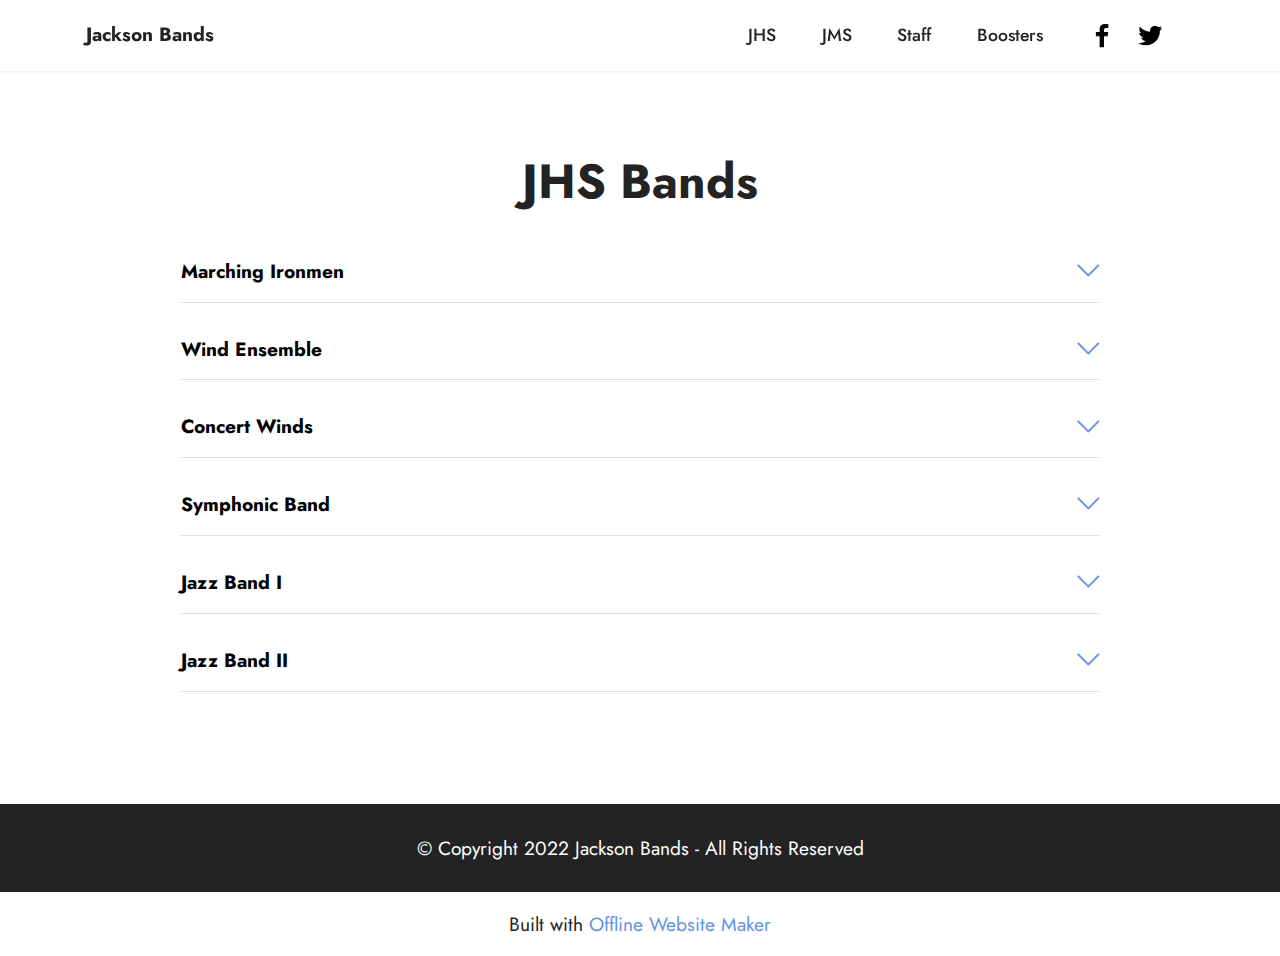
==== page1.html @ 52d9d755 "create github pages" ====
<!DOCTYPE html>
<html  >
<head>
  <!-- Site made with Mobirise Website Builder v5.6.7, https://mobirise.com -->
  <meta charset="UTF-8">
  <meta http-equiv="X-UA-Compatible" content="IE=edge">
  <meta name="generator" content="Mobirise v5.6.7, mobirise.com">
  <meta name="twitter:card" content="summary_large_image"/>
  <meta name="twitter:image:src" content="">
  <meta property="og:image" content="">
  <meta name="twitter:title" content="JHS">
  <meta name="viewport" content="width=device-width, initial-scale=1, minimum-scale=1">
  <link rel="shortcut icon" href="assets/images/logo.png" type="image/x-icon">
  <meta name="description" content="">
  
  
  <title>JHS</title>
  <link rel="stylesheet" href="assets/web/assets/mobirise-icons2/mobirise2.css">
  <link rel="stylesheet" href="assets/web/assets/mobirise-icons/mobirise-icons.css">
  <link rel="stylesheet" href="assets/bootstrap/css/bootstrap.min.css">
  <link rel="stylesheet" href="assets/bootstrap/css/bootstrap-grid.min.css">
  <link rel="stylesheet" href="assets/bootstrap/css/bootstrap-reboot.min.css">
  <link rel="stylesheet" href="assets/dropdown/css/style.css">
  <link rel="stylesheet" href="assets/socicon/css/styles.css">
  <link rel="stylesheet" href="assets/theme/css/style.css">
  <link rel="preload" href="https://fonts.googleapis.com/css?family=Jost:100,200,300,400,500,600,700,800,900,100i,200i,300i,400i,500i,600i,700i,800i,900i&display=swap" as="style" onload="this.onload=null;this.rel='stylesheet'">
  <noscript><link rel="stylesheet" href="https://fonts.googleapis.com/css?family=Jost:100,200,300,400,500,600,700,800,900,100i,200i,300i,400i,500i,600i,700i,800i,900i&display=swap"></noscript>
  <link rel="preload" as="style" href="assets/mobirise/css/mbr-additional.css"><link rel="stylesheet" href="assets/mobirise/css/mbr-additional.css" type="text/css">
  
  
  
  
</head>
<body>
  
  <section data-bs-version="5.1" class="menu menu3 cid-tnAEfloYNs" once="menu" id="menu3-3">
    
    <nav class="navbar navbar-dropdown navbar-fixed-top navbar-expand-lg">
        <div class="container">
            <div class="navbar-brand">
                
                <span class="navbar-caption-wrap"><a class="navbar-caption text-black text-primary display-7" href="index.html">Jackson Bands</a></span>
            </div>
            <button class="navbar-toggler" type="button" data-toggle="collapse" data-bs-toggle="collapse" data-target="#navbarSupportedContent" data-bs-target="#navbarSupportedContent" aria-controls="navbarNavAltMarkup" aria-expanded="false" aria-label="Toggle navigation">
                <div class="hamburger">
                    <span></span>
                    <span></span>
                    <span></span>
                    <span></span>
                </div>
            </button>
            <div class="collapse navbar-collapse" id="navbarSupportedContent">
                <ul class="navbar-nav nav-dropdown nav-right" data-app-modern-menu="true"><li class="nav-item"><a class="nav-link link text-black text-primary display-4" href="page1.html">JHS</a>
                    </li><li class="nav-item"><a class="nav-link link text-black text-primary display-4" href="page2.html">JMS</a></li><li class="nav-item"><a class="nav-link link text-black text-primary display-4" href="page3.html">Staff</a></li><li class="nav-item"><a class="nav-link link text-black text-primary display-4" href="page3.html">Boosters</a></li></ul>
                <div class="icons-menu">
                    <a class="iconfont-wrapper" href="https://www.facebook.com/jacksonmarching.ironmen" target="_blank">
                        <span class="p-2 mbr-iconfont socicon-facebook socicon"></span>
                    </a>
                    <a class="iconfont-wrapper" href="https://twitter.com/JacksonBands" target="_blank">
                        <span class="p-2 mbr-iconfont socicon-twitter socicon"></span>
                    </a>
                    
                    
                </div>
                
            </div>
        </div>
    </nav>
</section>

<section data-bs-version="5.1" class="content16 cid-tnAHihlZZH" id="content16-5">

    

    
    
    <div class="container">
        <div class="row justify-content-center">
            <div class="col-12 col-md-10">
                <div class="mbr-section-head align-center mb-4">
                    <h3 class="mbr-section-title mb-0 mbr-fonts-style display-2"><strong>JHS Bands</strong></h3>
                    
                </div>
                <div id="bootstrap-accordion_7" class="panel-group accordionStyles accordion" role="tablist" aria-multiselectable="true">
                    <div class="card mb-3">
                        <div class="card-header" role="tab" id="headingOne">
                            <a role="button" class="panel-title collapsed" data-toggle="collapse" data-bs-toggle="collapse" data-core="" href="#collapse1_7" aria-expanded="false" aria-controls="collapse1">
                                <h6 class="panel-title-edit mbr-fonts-style mb-0 display-7"><strong>Marching Ironmen</strong></h6>
                                <span class="sign mbr-iconfont mbri-arrow-down"></span>
                            </a>
                        </div>
                        <div id="collapse1_7" class="panel-collapse noScroll collapse" role="tabpanel" aria-labelledby="headingOne" data-parent="#accordion" data-bs-parent="#bootstrap-accordion_7">
                            <div class="panel-body">
                                <p class="mbr-fonts-style panel-text display-4">The Marching Ironmen is the most visible and recognizable group in the Jackson band program, and serves as an ambassador for Jackson High School and the Jackson City Schools. Membership is required of all students enrolled in high school band. The Marching Ironmen perform at all Jackson High School football games, pep rallies, marching festivals, local parades, and all other scheduled events. The Marching Ironmen are the largest band in all of Southeast Ohio.</p>
                            </div>
                        </div>
                    </div>
                    <div class="card mb-3">
                        <div class="card-header" role="tab" id="headingOne">
                            <a role="button" class="panel-title collapsed" data-toggle="collapse" data-bs-toggle="collapse" data-core="" href="#collapse2_7" aria-expanded="false" aria-controls="collapse2">
                                <h6 class="panel-title-edit mbr-fonts-style mb-0 display-7"><strong>Wind Ensemble</strong></h6>
                                <span class="sign mbr-iconfont mbri-arrow-down"></span>
                            </a>
                        </div>
                        <div id="collapse2_7" class="panel-collapse noScroll collapse" role="tabpanel" aria-labelledby="headingOne" data-parent="#accordion" data-bs-parent="#bootstrap-accordion_7">
                            <div class="panel-body">
                                <p class="mbr-fonts-style panel-text display-4">
                                    Members of the Wind Ensemble represent the most advanced performers in the Jackson Band Program. The Wind Ensemble performs at a more advanced level, and represents Jackson High School in a variety of performances throughout the school year. The Wind Ensemble also attends the OMEA District 17 &amp; State Large Group Adjudicated Events. The Wind Ensemble has earned "Superior" ratings at OMEA District Large Group Contests every year since Mr. Rex assumed leadership of the ensemble in the fall of 2012. Most recently, the Wind Ensemble received unanimous "Superior" ratings in Class A for the first time in school history at the 2016 OMEA D17 Large Group Adjudicated Event and again in 2017. The Wind Ensemble also performed performed at the 2017 OMEA Professional Development Conference in Cleveland.</p>
                            </div>
                        </div>
                    </div>
                    <div class="card mb-3">
                        <div class="card-header" role="tab" id="headingOne">
                            <a role="button" class="panel-title collapsed" data-toggle="collapse" data-bs-toggle="collapse" data-core="" href="#collapse3_7" aria-expanded="false" aria-controls="collapse3">
                                <h6 class="panel-title-edit mbr-fonts-style mb-0 display-7"><strong>Concert Winds</strong></h6>
                                <span class="sign mbr-iconfont mbri-arrow-down"></span>
                            </a>
                        </div>
                        <div id="collapse3_7" class="panel-collapse noScroll collapse" role="tabpanel" aria-labelledby="headingOne" data-parent="#accordion" data-bs-parent="#bootstrap-accordion_7">
                            <div class="panel-body">
                                <p class="mbr-fonts-style panel-text display-4">
                                    The Concert Winds present a balanced program of technical development and musical performance, and represents Jackson High School in a variety of performances throughout the school year. The ensemble is open to all students in grade 9-12. It is expected that all members will work towards improvement and advancement into Wind Ensemble. The Concert Winds also attends the OMEA District 17 Large Group Adjudicated Event.</p>
                            </div>
                        </div>
                    </div>
                    <div class="card mb-3">
                        <div class="card-header" role="tab" id="headingOne">
                            <a role="button" class="panel-title collapsed" data-toggle="collapse" data-bs-toggle="collapse" data-core="" href="#collapse4_7" aria-expanded="false" aria-controls="collapse4">
                                <h6 class="panel-title-edit mbr-fonts-style mb-0 display-7"><strong>Symphonic Band</strong><strong><br></strong></h6>
                                <span class="sign mbr-iconfont mbri-arrow-down"></span>
                            </a>
                        </div>
                        <div id="collapse4_7" class="panel-collapse noScroll collapse" role="tabpanel" aria-labelledby="headingOne" data-parent="#accordion" data-bs-parent="#bootstrap-accordion_7">
                            <div class="panel-body">
                                <p class="mbr-fonts-style panel-text display-4">
                                    The Symphonic Band is made up of predominately underclassmen. This ensemble focuses on refining basic playing fundamentals and technique while developing musical expression. The Symphonic Band is designed as a very low commitment ensemble for students that are unable to commit to additional after school rehearsal times. Occasionally, the Symphonic Band may attend the OMEA D17 Large Group Adjudicated Event.</p>
                            </div>
                        </div>
                    </div>
                    <div class="card mb-3">
                        <div class="card-header" role="tab" id="headingOne">
                            <a role="button" class="panel-title collapsed" data-toggle="collapse" data-bs-toggle="collapse" data-core="" href="#collapse5_7" aria-expanded="false" aria-controls="collapse5">
                                <h6 class="panel-title-edit mbr-fonts-style mb-0 display-7"><strong>Jazz Band I</strong></h6>
                                <span class="sign mbr-iconfont mbri-arrow-down"></span>
                            </a>
                        </div>
                        <div id="collapse5_7" class="panel-collapse noScroll collapse" role="tabpanel" aria-labelledby="headingOne" data-parent="#accordion" data-bs-parent="#bootstrap-accordion_7">
                            <div class="panel-body">
                                <p class="mbr-fonts-style panel-text display-4">
                                    Jazz Band I rehearses during the school day, and utilizes standard big band instrumentation. This ensemble is made up of mostly of students with jazz band experience or more advanced beginners. Jazz Band I represents Jackson High School in a variety of performances throughout the school year including the Jackson Apple Festival and area jazz festivals. Students that play non-traditional band instruments, such as guitar, bass and piano, and vocalists are not required to have prior experience in the Jackson Band Program. </p>
                            </div>
                        </div>
                    </div>
                    <div class="card mb-3">
                        <div class="card-header" role="tab" id="headingOne">
                            <a role="button" class="panel-title collapsed" data-toggle="collapse" data-bs-toggle="collapse" data-core="" href="#collapse6_7" aria-expanded="false" aria-controls="collapse6">
                                <h6 class="panel-title-edit mbr-fonts-style mb-0 display-7"><strong>Jazz Band II</strong><strong><br></strong></h6>
                                <span class="sign mbr-iconfont mbri-arrow-down"></span>
                            </a>
                        </div>
                        <div id="collapse6_7" class="panel-collapse noScroll collapse" role="tabpanel" aria-labelledby="headingOne" data-parent="#accordion" data-bs-parent="#bootstrap-accordion_7">
                            <div class="panel-body">
                                <p class="mbr-fonts-style panel-text display-4">
                                    Jazz Band II rehearses during the school day, and incorporates non-traditional jazz bands instruments such as flute, clarinet, and baritone, as well as students on secondary instruments. This ensemble is made up mostly of students with no prior jazz band experience. Jazz Band II performs at the Holiday Bands Concert and Spring Fling. Students that play non-traditional band instruments, such as guitar, bass and piano, and vocalists are not required to have prior experience in the Jackson Band Program. </p>
                            </div>
                        </div>
                    </div>
                </div>
            </div>
        </div>
    </div>
</section>

<section data-bs-version="5.1" class="footer7 cid-tnASSK3HUw" once="footers" id="footer7-m">

    

    

    <div class="container">
        <div class="media-container-row align-center mbr-white">
            <div class="col-12">
                <p class="mbr-text mb-0 mbr-fonts-style display-7">
                    © Copyright 2022 Jackson Bands - All Rights Reserved
                </p>
            </div>
        </div>
    </div>
</section><section class="display-7" style="padding: 0;align-items: center;justify-content: center;flex-wrap: wrap;    align-content: center;display: flex;position: relative;height: 4rem;"><a href="https://mobiri.se/1938081" style="flex: 1 1;height: 4rem;position: absolute;width: 100%;z-index: 1;"><img alt="" style="height: 4rem;" src="[data-uri]"></a><p style="margin: 0;text-align: center;" class="display-7">Built with &#8204;</p><a style="z-index:1" href="https://mobirise.com/offline-website-builder.html">Offline Website Maker</a></section><script src="assets/bootstrap/js/bootstrap.bundle.min.js"></script>  <script src="assets/smoothscroll/smooth-scroll.js"></script>  <script src="assets/ytplayer/index.js"></script>  <script src="assets/dropdown/js/navbar-dropdown.js"></script>  <script src="assets/mbr-switch-arrow/mbr-switch-arrow.js"></script>  <script src="assets/theme/js/script.js"></script>  
  
  
</body>
</html>
---- assets/web/assets/mobirise-icons2/mobirise2.css ----
@font-face {
  font-family: 'Moririse2';
  font-display: swap;
  src:  url('mobirise2.eot?f2bix4');
  src:  url('mobirise2.eot?f2bix4#iefix') format('embedded-opentype'),
    url('mobirise2.ttf?f2bix4') format('truetype'),
    url('mobirise2.woff?f2bix4') format('woff'),
    url('mobirise2.svg?f2bix4#mobirise2') format('svg');
  font-weight: normal;
  font-style: normal;
}

[class^="mobi-"], [class*=" mobi-"] {
  /* use !important to prevent issues with browser extensions that change fonts */
  font-family: 'Moririse2' !important;
  speak: none;
  font-style: normal;
  font-weight: normal;
  font-variant: normal;
  text-transform: none;
  line-height: 1;

  /* Better Font Rendering =========== */
  -webkit-font-smoothing: antialiased;
  -moz-osx-font-smoothing: grayscale;
}

.mobi-mbri-add-submenu:before {
  content: "\e900";
}
.mobi-mbri-alert:before {
  content: "\e901";
}
.mobi-mbri-align-center:before {
  content: "\e902";
}
.mobi-mbri-align-justify:before {
  content: "\e903";
}
.mobi-mbri-align-left:before {
  content: "\e904";
}
.mobi-mbri-align-right:before {
  content: "\e905";
}
.mobi-mbri-android:before {
  content: "\e906";
}
.mobi-mbri-apple:before {
  content: "\e907";
}
.mobi-mbri-arrow-down:before {
  content: "\e908";
}
.mobi-mbri-arrow-next:before {
  content: "\e909";
}
.mobi-mbri-arrow-prev:before {
  content: "\e90a";
}
.mobi-mbri-arrow-up:before {
  content: "\e90b";
}
.mobi-mbri-bold:before {
  content: "\e90c";
}
.mobi-mbri-bookmark:before {
  content: "\e90d";
}
.mobi-mbri-bootstrap:before {
  content: "\e90e";
}
.mobi-mbri-briefcase:before {
  content: "\e90f";
}
.mobi-mbri-browse:before {
  content: "\e910";
}
.mobi-mbri-bulleted-list:before {
  content: "\e911";
}
.mobi-mbri-calendar:before {
  content: "\e912";
}
.mobi-mbri-camera:before {
  content: "\e913";
}
.mobi-mbri-cart-add:before {
  content: "\e914";
}
.mobi-mbri-cart-full:before {
  content: "\e915";
}
.mobi-mbri-cash:before {
  content: "\e916";
}
.mobi-mbri-change-style:before {
  content: "\e917";
}
.mobi-mbri-chat:before {
  content: "\e918";
}
.mobi-mbri-clock:before {
  content: "\e919";
}
.mobi-mbri-close:before {
  content: "\e91a";
}
.mobi-mbri-cloud:before {
  content: "\e91b";
}
.mobi-mbri-code:before {
  content: "\e91c";
}
.mobi-mbri-contact-form:before {
  content: "\e91d";
}
.mobi-mbri-credit-card:before {
  content: "\e91e";
}
.mobi-mbri-cursor-click:before {
  content: "\e91f";
}
.mobi-mbri-cust-feedback:before {
  content: "\e920";
}
.mobi-mbri-database:before {
  content: "\e921";
}
.mobi-mbri-delivery:before {
  content: "\e922";
}
.mobi-mbri-desktop:before {
  content: "\e923";
}
.mobi-mbri-devices:before {
  content: "\e924";
}
.mobi-mbri-down:before {
  content: "\e925";
}
.mobi-mbri-download-2:before {
  content: "\e926";
}
.mobi-mbri-download:before {
  content: "\e927";
}
.mobi-mbri-drag-n-drop-2:before {
  content: "\e928";
}
.mobi-mbri-drag-n-drop:before {
  content: "\e929";
}
.mobi-mbri-edit-2:before {
  content: "\e92a";
}
.mobi-mbri-edit:before {
  content: "\e92b";
}
.mobi-mbri-error:before {
  content: "\e92c";
}
.mobi-mbri-extension:before {
  content: "\e92d";
}
.mobi-mbri-features:before {
  content: "\e92e";
}
.mobi-mbri-file:before {
  content: "\e92f";
}
.mobi-mbri-flag:before {
  content: "\e930";
}
.mobi-mbri-folder:before {
  content: "\e931";
}
.mobi-mbri-gift:before {
  content: "\e932";
}
.mobi-mbri-github:before {
  content: "\e933";
}
.mobi-mbri-globe-2:before {
  content: "\e934";
}
.mobi-mbri-globe:before {
  content: "\e935";
}
.mobi-mbri-growing-chart:before {
  content: "\e936";
}
.mobi-mbri-hearth:before {
  content: "\e937";
}
.mobi-mbri-help:before {
  content: "\e938";
}
.mobi-mbri-home:before {
  content: "\e939";
}
.mobi-mbri-hot-cup:before {
  content: "\e93a";
}
.mobi-mbri-idea:before {
  content: "\e93b";
}
.mobi-mbri-image-gallery:before {
  content: "\e93c";
}
.mobi-mbri-image-slider:before {
  content: "\e93d";
}
.mobi-mbri-info:before {
  content: "\e93e";
}
.mobi-mbri-italic:before {
  content: "\e93f";
}
.mobi-mbri-key:before {
  content: "\e940";
}
.mobi-mbri-laptop:before {
  content: "\e941";
}
.mobi-mbri-layers:before {
  content: "\e942";
}
.mobi-mbri-left-right:before {
  content: "\e943";
}
.mobi-mbri-left:before {
  content: "\e944";
}
.mobi-mbri-letter:before {
  content: "\e945";
}
.mobi-mbri-like:before {
  content: "\e946";
}
.mobi-mbri-link:before {
  content: "\e947";
}
.mobi-mbri-lock:before {
  content: "\e948";
}
.mobi-mbri-login:before {
  content: "\e949";
}
.mobi-mbri-logout:before {
  content: "\e94a";
}
.mobi-mbri-magic-stick:before {
  content: "\e94b";
}
.mobi-mbri-map-pin:before {
  content: "\e94c";
}
.mobi-mbri-menu:before {
  content: "\e94d";
}
.mobi-mbri-mobile-2:before {
  content: "\e94e";
}
.mobi-mbri-mobile-horizontal:before {
  content: "\e94f";
}
.mobi-mbri-mobile:before {
  content: "\e950";
}
.mobi-mbri-mobirise:before {
  content: "\e951";
}
.mobi-mbri-more-horizontal:before {
  content: "\e952";
}
.mobi-mbri-more-vertical:before {
  content: "\e953";
}
.mobi-mbri-music:before {
  content: "\e954";
}
.mobi-mbri-new-file:before {
  content: "\e955";
}
.mobi-mbri-numbered-list:before {
  content: "\e956";
}
.mobi-mbri-opened-folder:before {
  content: "\e957";
}
.mobi-mbri-pages:before {
  content: "\e958";
}
.mobi-mbri-paper-plane:before {
  content: "\e959";
}
.mobi-mbri-paperclip:before {
  content: "\e95a";
}
.mobi-mbri-phone:before {
  content: "\e95b";
}
.mobi-mbri-photo:before {
  content: "\e95c";
}
.mobi-mbri-photos:before {
  content: "\e95d";
}
.mobi-mbri-pin:before {
  content: "\e95e";
}
.mobi-mbri-play:before {
  content: "\e95f";
}
.mobi-mbri-plus:before {
  content: "\e960";
}
.mobi-mbri-preview:before {
  content: "\e961";
}
.mobi-mbri-print:before {
  content: "\e962";
}
.mobi-mbri-protect:before {
  content: "\e963";
}
.mobi-mbri-question:before {
  content: "\e964";
}
.mobi-mbri-quote-left:before {
  content: "\e965";
}
.mobi-mbri-quote-right:before {
  content: "\e966";
}
.mobi-mbri-redo:before {
  content: "\e967";
}
.mobi-mbri-refresh:before {
  content: "\e968";
}
.mobi-mbri-responsive-2:before {
  content: "\e969";
}
.mobi-mbri-responsive:before {
  content: "\e96a";
}
.mobi-mbri-right:before {
  content: "\e96b";
}
.mobi-mbri-rocket:before {
  content: "\e96c";
}
.mobi-mbri-sad-face:before {
  content: "\e96d";
}
.mobi-mbri-sale:before {
  content: "\e96e";
}
.mobi-mbri-save:before {
  content: "\e96f";
}
.mobi-mbri-search:before {
  content: "\e970";
}
.mobi-mbri-setting-2:before {
  content: "\e971";
}
.mobi-mbri-setting-3:before {
  content: "\e972";
}
.mobi-mbri-setting:before {
  content: "\e973";
}
.mobi-mbri-share:before {
  content: "\e974";
}
.mobi-mbri-shopping-bag:before {
  content: "\e975";
}
.mobi-mbri-shopping-basket:before {
  content: "\e976";
}
.mobi-mbri-shopping-cart:before {
  content: "\e977";
}
.mobi-mbri-sites:before {
  content: "\e978";
}
.mobi-mbri-smile-face:before {
  content: "\e979";
}
.mobi-mbri-speed:before {
  content: "\e97a";
}
.mobi-mbri-star:before {
  content: "\e97b";
}
.mobi-mbri-success:before {
  content: "\e97c";
}
.mobi-mbri-sun:before {
  content: "\e97d";
}
.mobi-mbri-sun2:before {
  content: "\e97e";
}
.mobi-mbri-tablet-vertical:before {
  content: "\e97f";
}
.mobi-mbri-tablet:before {
  content: "\e980";
}
.mobi-mbri-target:before {
  content: "\e981";
}
.mobi-mbri-timer:before {
  content: "\e982";
}
.mobi-mbri-to-ftp:before {
  content: "\e983";
}
.mobi-mbri-to-local-drive:before {
  content: "\e984";
}
.mobi-mbri-touch-swipe:before {
  content: "\e985";
}
.mobi-mbri-touch:before {
  content: "\e986";
}
.mobi-mbri-trash:before {
  content: "\e987";
}
.mobi-mbri-underline:before {
  content: "\e988";
}
.mobi-mbri-undo:before {
  content: "\e989";
}
.mobi-mbri-unlink:before {
  content: "\e98a";
}
.mobi-mbri-unlock:before {
  content: "\e98b";
}
.mobi-mbri-up-down:before {
  content: "\e98c";
}
.mobi-mbri-up:before {
  content: "\e98d";
}
.mobi-mbri-update:before {
  content: "\e98e";
}
.mobi-mbri-upload-2:before {
  content: "\e98f";
}
.mobi-mbri-upload:before {
  content: "\e990";
}
.mobi-mbri-user-2:before {
  content: "\e991";
}
.mobi-mbri-user:before {
  content: "\e992";
}
.mobi-mbri-users:before {
  content: "\e993";
}
.mobi-mbri-video-play:before {
  content: "\e994";
}
.mobi-mbri-video:before {
  content: "\e995";
}
.mobi-mbri-watch:before {
  content: "\e996";
}
.mobi-mbri-website-theme-2:before {
  content: "\e997";
}
.mobi-mbri-website-theme:before {
  content: "\e998";
}
.mobi-mbri-wifi:before {
  content: "\e999";
}
.mobi-mbri-windows:before {
  content: "\e99a";
}
.mobi-mbri-zoom-in:before {
  content: "\e99b";
}
.mobi-mbri-zoom-out:before {
  content: "\e99c";
}
---- assets/web/assets/mobirise-icons/mobirise-icons.css ----
@font-face {
  font-family: 'MobiriseIcons';
  src:  url('mobirise-icons.eot?spat4u');
  src:  url('mobirise-icons.eot?spat4u#iefix') format('embedded-opentype'),
    url('mobirise-icons.ttf?spat4u') format('truetype'),
    url('mobirise-icons.woff?spat4u') format('woff'),
    url('mobirise-icons.svg?spat4u#MobiriseIcons') format('svg');
  font-weight: normal;
  font-style: normal;
  font-display: swap;
}

[class^="mbri-"], [class*=" mbri-"] {
  /* use !important to prevent issues with browser extensions that change fonts */
  font-family: MobiriseIcons !important;
  speak: none;
  font-style: normal;
  font-weight: normal;
  font-variant: normal;
  text-transform: none;
  line-height: 1;

  /* Better Font Rendering =========== */
  -webkit-font-smoothing: antialiased;
  -moz-osx-font-smoothing: grayscale;
}

.mbri-add-submenu:before {
  content: "\e900";
}
.mbri-alert:before {
  content: "\e901";
}
.mbri-align-center:before {
  content: "\e902";
}
.mbri-align-justify:before {
  content: "\e903";
}
.mbri-align-left:before {
  content: "\e904";
}
.mbri-align-right:before {
  content: "\e905";
}
.mbri-android:before {
  content: "\e906";
}
.mbri-apple:before {
  content: "\e907";
}
.mbri-arrow-down:before {
  content: "\e908";
}
.mbri-arrow-next:before {
  content: "\e909";
}
.mbri-arrow-prev:before {
  content: "\e90a";
}
.mbri-arrow-up:before {
  content: "\e90b";
}
.mbri-bold:before {
  content: "\e90c";
}
.mbri-bookmark:before {
  content: "\e90d";
}
.mbri-bootstrap:before {
  content: "\e90e";
}
.mbri-briefcase:before {
  content: "\e90f";
}
.mbri-browse:before {
  content: "\e910";
}
.mbri-bulleted-list:before {
  content: "\e911";
}
.mbri-calendar:before {
  content: "\e912";
}
.mbri-camera:before {
  content: "\e913";
}
.mbri-cart-add:before {
  content: "\e914";
}
.mbri-cart-full:before {
  content: "\e915";
}
.mbri-cash:before {
  content: "\e916";
}
.mbri-change-style:before {
  content: "\e917";
}
.mbri-chat:before {
  content: "\e918";
}
.mbri-clock:before {
  content: "\e919";
}
.mbri-close:before {
  content: "\e91a";
}
.mbri-cloud:before {
  content: "\e91b";
}
.mbri-code:before {
  content: "\e91c";
}
.mbri-contact-form:before {
  content: "\e91d";
}
.mbri-credit-card:before {
  content: "\e91e";
}
.mbri-cursor-click:before {
  content: "\e91f";
}
.mbri-cust-feedback:before {
  content: "\e920";
}
.mbri-database:before {
  content: "\e921";
}
.mbri-delivery:before {
  content: "\e922";
}
.mbri-desktop:before {
  content: "\e923";
}
.mbri-devices:before {
  content: "\e924";
}
.mbri-down:before {
  content: "\e925";
}
.mbri-download:before {
  content: "\e989";
}
.mbri-drag-n-drop:before {
  content: "\e927";
}
.mbri-drag-n-drop2:before {
  content: "\e928";
}
.mbri-edit:before {
  content: "\e929";
}
.mbri-edit2:before {
  content: "\e92a";
}
.mbri-error:before {
  content: "\e92b";
}
.mbri-extension:before {
  content: "\e92c";
}
.mbri-features:before {
  content: "\e92d";
}
.mbri-file:before {
  content: "\e92e";
}
.mbri-flag:before {
  content: "\e92f";
}
.mbri-folder:before {
  content: "\e930";
}
.mbri-gift:before {
  content: "\e931";
}
.mbri-github:before {
  content: "\e932";
}
.mbri-globe:before {
  content: "\e933";
}
.mbri-globe-2:before {
  content: "\e934";
}
.mbri-growing-chart:before {
  content: "\e935";
}
.mbri-hearth:before {
  content: "\e936";
}
.mbri-help:before {
  content: "\e937";
}
.mbri-home:before {
  content: "\e938";
}
.mbri-hot-cup:before {
  content: "\e939";
}
.mbri-idea:before {
  content: "\e93a";
}
.mbri-image-gallery:before {
  content: "\e93b";
}
.mbri-image-slider:before {
  content: "\e93c";
}
.mbri-info:before {
  content: "\e93d";
}
.mbri-italic:before {
  content: "\e93e";
}
.mbri-key:before {
  content: "\e93f";
}
.mbri-laptop:before {
  content: "\e940";
}
.mbri-layers:before {
  content: "\e941";
}
.mbri-left-right:before {
  content: "\e942";
}
.mbri-left:before {
  content: "\e943";
}
.mbri-letter:before {
  content: "\e944";
}
.mbri-like:before {
  content: "\e945";
}
.mbri-link:before {
  content: "\e946";
}
.mbri-lock:before {
  content: "\e947";
}
.mbri-login:before {
  content: "\e948";
}
.mbri-logout:before {
  content: "\e949";
}
.mbri-magic-stick:before {
  content: "\e94a";
}
.mbri-map-pin:before {
  content: "\e94b";
}
.mbri-menu:before {
  content: "\e94c";
}
.mbri-mobile:before {
  content: "\e94d";
}
.mbri-mobile2:before {
  content: "\e94e";
}
.mbri-mobirise:before {
  content: "\e94f";
}
.mbri-more-horizontal:before {
  content: "\e950";
}
.mbri-more-vertical:before {
  content: "\e951";
}
.mbri-music:before {
  content: "\e952";
}
.mbri-new-file:before {
  content: "\e953";
}
.mbri-numbered-list:before {
  content: "\e954";
}
.mbri-opened-folder:before {
  content: "\e955";
}
.mbri-pages:before {
  content: "\e956";
}
.mbri-paper-plane:before {
  content: "\e957";
}
.mbri-paperclip:before {
  content: "\e958";
}
.mbri-photo:before {
  content: "\e959";
}
.mbri-photos:before {
  content: "\e95a";
}
.mbri-pin:before {
  content: "\e95b";
}
.mbri-play:before {
  content: "\e95c";
}
.mbri-plus:before {
  content: "\e95d";
}
.mbri-preview:before {
  content: "\e95e";
}
.mbri-print:before {
  content: "\e95f";
}
.mbri-protect:before {
  content: "\e960";
}
.mbri-question:before {
  content: "\e961";
}
.mbri-quote-left:before {
  content: "\e962";
}
.mbri-quote-right:before {
  content: "\e963";
}
.mbri-refresh:before {
  content: "\e964";
}
.mbri-responsive:before {
  content: "\e965";
}
.mbri-right:before {
  content: "\e966";
}
.mbri-rocket:before {
  content: "\e967";
}
.mbri-sad-face:before {
  content: "\e968";
}
.mbri-sale:before {
  content: "\e969";
}
.mbri-save:before {
  content: "\e96a";
}
.mbri-search:before {
  content: "\e96b";
}
.mbri-setting:before {
  content: "\e96c";
}
.mbri-setting2:before {
  content: "\e96d";
}
.mbri-setting3:before {
  content: "\e96e";
}
.mbri-share:before {
  content: "\e96f";
}
.mbri-shopping-bag:before {
  content: "\e970";
}
.mbri-shopping-basket:before {
  content: "\e971";
}
.mbri-shopping-cart:before {
  content: "\e972";
}
.mbri-sites:before {
  content: "\e973";
}
.mbri-smile-face:before {
  content: "\e974";
}
.mbri-speed:before {
  content: "\e975";
}
.mbri-star:before {
  content: "\e976";
}
.mbri-success:before {
  content: "\e977";
}
.mbri-sun:before {
  content: "\e978";
}
.mbri-sun2:before {
  content: "\e979";
}
.mbri-tablet:before {
  content: "\e97a";
}
.mbri-tablet-vertical:before {
  content: "\e97b";
}
.mbri-target:before {
  content: "\e97c";
}
.mbri-timer:before {
  content: "\e97d";
}
.mbri-to-ftp:before {
  content: "\e97e";
}
.mbri-to-local-drive:before {
  content: "\e97f";
}
.mbri-touch-swipe:before {
  content: "\e980";
}
.mbri-touch:before {
  content: "\e981";
}
.mbri-trash:before {
  content: "\e982";
}
.mbri-underline:before {
  content: "\e983";
}
.mbri-unlink:before {
  content: "\e984";
}
.mbri-unlock:before {
  content: "\e985";
}
.mbri-up-down:before {
  content: "\e986";
}
.mbri-up:before {
  content: "\e987";
}
.mbri-update:before {
  content: "\e988";
}
.mbri-upload:before {
 content: "\e926"; 
}
.mbri-user:before {
  content: "\e98a";
}
.mbri-user2:before {
  content: "\e98b";
}
.mbri-users:before {
  content: "\e98c";
}
.mbri-video:before {
  content: "\e98d";
}
.mbri-video-play:before {
  content: "\e98e";
}
.mbri-watch:before {
  content: "\e98f";
}
.mbri-website-theme:before {
  content: "\e990";
}
.mbri-wifi:before {
  content: "\e991";
}
.mbri-windows:before {
  content: "\e992";
}
.mbri-zoom-out:before {
  content: "\e993";
}
.mbri-redo:before {
  content: "\e994";
}
.mbri-undo:before {
  content: "\e995";
}
---- assets/dropdown/css/style.css ----
.navbar-dropdown {
  left: 0;
  padding: 0;
  position: absolute;
  right: 0;
  top: 0;
  transition: all 0.45s ease;
  z-index: 1030;
  background: #282828; }
  .navbar-dropdown .navbar-logo {
    margin-right: 0.8rem;
    transition: margin 0.3s ease-in-out;
    vertical-align: middle; }
    .navbar-dropdown .navbar-logo img {
      height: 3.125rem;
      transition: all 0.3s ease-in-out; }
    .navbar-dropdown .navbar-logo.mbr-iconfont {
      font-size: 3.125rem;
      line-height: 3.125rem; }
  .navbar-dropdown .navbar-caption {
    font-weight: 700;
    white-space: normal;
    vertical-align: -4px;
    line-height: 3.125rem !important; }
    .navbar-dropdown .navbar-caption, .navbar-dropdown .navbar-caption:hover {
      color: inherit;
      text-decoration: none; }
  .navbar-dropdown .mbr-iconfont + .navbar-caption {
    vertical-align: -1px; }
  .navbar-dropdown.navbar-fixed-top {
    position: fixed; }
  .navbar-dropdown .navbar-brand span {
    vertical-align: -4px; }
  .navbar-dropdown.bg-color.transparent {
    background: none; }
  .navbar-dropdown.navbar-short .navbar-brand {
    padding: 0.625rem 0; }
    .navbar-dropdown.navbar-short .navbar-brand span {
      vertical-align: -1px; }
  .navbar-dropdown.navbar-short .navbar-caption {
    line-height: 2.375rem !important;
    vertical-align: -2px; }
  .navbar-dropdown.navbar-short .navbar-logo {
    margin-right: 0.5rem; }
    .navbar-dropdown.navbar-short .navbar-logo img {
      height: 2.375rem; }
    .navbar-dropdown.navbar-short .navbar-logo.mbr-iconfont {
      font-size: 2.375rem;
      line-height: 2.375rem; }
  .navbar-dropdown.navbar-short .mbr-table-cell {
    height: 3.625rem; }
  .navbar-dropdown .navbar-close {
    left: 0.6875rem;
    position: fixed;
    top: 0.75rem;
    z-index: 1000; }
  .navbar-dropdown .hamburger-icon {
    content: "";
    display: inline-block;
    vertical-align: middle;
    width: 16px;
    -webkit-box-shadow: 0 -6px 0 1px #282828,0 0 0 1px #282828,0 6px 0 1px #282828;
    -moz-box-shadow: 0 -6px 0 1px #282828,0 0 0 1px #282828,0 6px 0 1px #282828;
    box-shadow: 0 -6px 0 1px #282828,0 0 0 1px #282828,0 6px 0 1px #282828; }

.dropdown-menu .dropdown-toggle[data-toggle="dropdown-submenu"]::after {
  border-bottom: 0.35em solid transparent;
  border-left: 0.35em solid;
  border-right: 0;
  border-top: 0.35em solid transparent;
  margin-left: 0.3rem; }

.dropdown-menu .dropdown-item:focus {
  outline: 0; }

.nav-dropdown {
  font-size: 0.75rem;
  font-weight: 500;
  height: auto !important; }
  .nav-dropdown .nav-btn {
    padding-left: 1rem; }
  .nav-dropdown .link {
    margin: .667em 1.667em;
    font-weight: 500;
    padding: 0;
    transition: color .2s ease-in-out; }
    .nav-dropdown .link.dropdown-toggle {
      margin-right: 2.583em; }
      .nav-dropdown .link.dropdown-toggle::after {
        margin-left: .25rem;
        border-top: 0.35em solid;
        border-right: 0.35em solid transparent;
        border-left: 0.35em solid transparent;
        border-bottom: 0; }
      .nav-dropdown .link.dropdown-toggle[aria-expanded="true"] {
        margin: 0;
        padding: 0.667em 3.263em  0.667em 1.667em; }
  .nav-dropdown .link::after,
  .nav-dropdown .dropdown-item::after {
    color: inherit; }
  .nav-dropdown .btn {
    font-size: 0.75rem;
    font-weight: 700;
    letter-spacing: 0;
    margin-bottom: 0;
    padding-left: 1.25rem;
    padding-right: 1.25rem; }
  .nav-dropdown .dropdown-menu {
    border-radius: 0;
    border: 0;
    left: 0;
    margin: 0;
    padding-bottom: 1.25rem;
    padding-top: 1.25rem;
    position: relative; }
  .nav-dropdown .dropdown-submenu {
    margin-left: 0.125rem;
    top: 0; }
  .nav-dropdown .dropdown-item {
    font-weight: 500;
    line-height: 2;
    padding: 0.3846em 4.615em 0.3846em 1.5385em;
    position: relative;
    transition: color .2s ease-in-out, background-color .2s ease-in-out; }
    .nav-dropdown .dropdown-item::after {
      margin-top: -0.3077em;
      position: absolute;
      right: 1.1538em;
      top: 50%; }
    .nav-dropdown .dropdown-item:focus, .nav-dropdown .dropdown-item:hover {
      background: none; }

@media (max-width: 767px) {
  .nav-dropdown.navbar-toggleable-sm {
    bottom: 0;
    display: none;
    left: 0;
    overflow-x: hidden;
    position: fixed;
    top: 0;
    transform: translateX(-100%);
    -ms-transform: translateX(-100%);
    -webkit-transform: translateX(-100%);
    width: 18.75rem;
    z-index: 999; } }
.nav-dropdown.navbar-toggleable-xl {
  bottom: 0;
  display: none;
  left: 0;
  overflow-x: hidden;
  position: fixed;
  top: 0;
  transform: translateX(-100%);
  -ms-transform: translateX(-100%);
  -webkit-transform: translateX(-100%);
  width: 18.75rem;
  z-index: 999; }

.nav-dropdown-sm {
  display: block !important;
  overflow-x: hidden;
  overflow: auto;
  padding-top: 3.875rem; }
  .nav-dropdown-sm::after {
    content: "";
    display: block;
    height: 3rem;
    width: 100%; }
  .nav-dropdown-sm.collapse.in ~ .navbar-close {
    display: block !important; }
  .nav-dropdown-sm.collapsing, .nav-dropdown-sm.collapse.in {
    transform: translateX(0);
    -ms-transform: translateX(0);
    -webkit-transform: translateX(0);
    transition: all 0.25s ease-out;
    -webkit-transition: all 0.25s ease-out;
    background: #282828; }
  .nav-dropdown-sm.collapsing[aria-expanded="false"] {
    transform: translateX(-100%);
    -ms-transform: translateX(-100%);
    -webkit-transform: translateX(-100%); }
  .nav-dropdown-sm .nav-item {
    display: block;
    margin-left: 0 !important;
    padding-left: 0; }
  .nav-dropdown-sm .link,
  .nav-dropdown-sm .dropdown-item {
    border-top: 1px dotted rgba(255, 255, 255, 0.1);
    font-size: 0.8125rem;
    line-height: 1.6;
    margin: 0 !important;
    padding: 0.875rem 2.4rem 0.875rem 1.5625rem !important;
    position: relative;
    white-space: normal; }
    .nav-dropdown-sm .link:focus, .nav-dropdown-sm .link:hover,
    .nav-dropdown-sm .dropdown-item:focus,
    .nav-dropdown-sm .dropdown-item:hover {
      background: rgba(0, 0, 0, 0.2) !important;
      color: #c0a375; }
  .nav-dropdown-sm .nav-btn {
    position: relative;
    padding: 1.5625rem 1.5625rem 0 1.5625rem; }
    .nav-dropdown-sm .nav-btn::before {
      border-top: 1px dotted rgba(255, 255, 255, 0.1);
      content: "";
      left: 0;
      position: absolute;
      top: 0;
      width: 100%; }
    .nav-dropdown-sm .nav-btn + .nav-btn {
      padding-top: 0.625rem; }
      .nav-dropdown-sm .nav-btn + .nav-btn::before {
        display: none; }
  .nav-dropdown-sm .btn {
    padding: 0.625rem 0; }
  .nav-dropdown-sm .dropdown-toggle[data-toggle="dropdown-submenu"]::after {
    margin-left: .25rem;
    border-top: 0.35em solid;
    border-right: 0.35em solid transparent;
    border-left: 0.35em solid transparent;
    border-bottom: 0; }
  .nav-dropdown-sm .dropdown-toggle[data-toggle="dropdown-submenu"][aria-expanded="true"]::after {
    border-top: 0;
    border-right: 0.35em solid transparent;
    border-left: 0.35em solid transparent;
    border-bottom: 0.35em solid; }
  .nav-dropdown-sm .dropdown-menu {
    margin: 0;
    padding: 0;
    position: relative;
    top: 0;
    left: 0;
    width: 100%;
    border: 0;
    float: none;
    border-radius: 0;
    background: none; }
  .nav-dropdown-sm .dropdown-submenu {
    left: 100%;
    margin-left: 0.125rem;
    margin-top: -1.25rem;
    top: 0; }

.navbar-toggleable-sm .nav-dropdown .dropdown-menu {
  position: absolute; }

.navbar-toggleable-sm .nav-dropdown .dropdown-submenu {
  left: 100%;
  margin-left: 0.125rem;
  margin-top: -1.25rem;
  top: 0; }

.navbar-toggleable-sm.opened .nav-dropdown .dropdown-menu {
  position: relative; }

.navbar-toggleable-sm.opened .nav-dropdown .dropdown-submenu {
  left: 0;
  margin-left: 00rem;
  margin-top: 0rem;
  top: 0; }

.is-builder .nav-dropdown.collapsing {
  transition: none !important; }
---- assets/socicon/css/styles.css ----
@charset "UTF-8";

@font-face {
  font-family: 'Socicon';
  src:  url('../fonts/socicon.eot');
  src:  url('../fonts/socicon.eot?#iefix') format('embedded-opentype'),
    url('../fonts/socicon.woff2') format('woff2'),
    url('../fonts/socicon.ttf') format('truetype'),
    url('../fonts/socicon.woff') format('woff'),
    url('../fonts/socicon.svg#socicon') format('svg');
  font-weight: normal;
  font-style: normal;
  font-display: swap;
}

[data-icon]:before {
  font-family: "socicon" !important;
  content: attr(data-icon);
  font-style: normal !important;
  font-weight: normal !important;
  font-variant: normal !important;
  text-transform: none !important;
  speak: none;
  line-height: 1;
  -webkit-font-smoothing: antialiased;
  -moz-osx-font-smoothing: grayscale;
}

[class^="socicon-"], [class*=" socicon-"] {
  /* use !important to prevent issues with browser extensions that change fonts */
  font-family: 'Socicon' !important;
  speak: none;
  font-style: normal;
  font-weight: normal;
  font-variant: normal;
  text-transform: none;
  line-height: 1;

  /* Better Font Rendering =========== */
  -webkit-font-smoothing: antialiased;
  -moz-osx-font-smoothing: grayscale;
}

.socicon-eitaa:before {
  content: "\e97c";
}
.socicon-soroush:before {
  content: "\e97d";
}
.socicon-bale:before {
  content: "\e97e";
}
.socicon-zazzle:before {
  content: "\e97b";
}
.socicon-society6:before {
  content: "\e97a";
}
.socicon-redbubble:before {
  content: "\e979";
}
.socicon-avvo:before {
  content: "\e978";
}
.socicon-stitcher:before {
  content: "\e977";
}
.socicon-googlehangouts:before {
  content: "\e974";
}
.socicon-dlive:before {
  content: "\e975";
}
.socicon-vsco:before {
  content: "\e976";
}
.socicon-flipboard:before {
  content: "\e973";
}
.socicon-ubuntu:before {
  content: "\e958";
}
.socicon-artstation:before {
  content: "\e959";
}
.socicon-invision:before {
  content: "\e95a";
}
.socicon-torial:before {
  content: "\e95b";
}
.socicon-collectorz:before {
  content: "\e95c";
}
.socicon-seenthis:before {
  content: "\e95d";
}
.socicon-googleplaymusic:before {
  content: "\e95e";
}
.socicon-debian:before {
  content: "\e95f";
}
.socicon-filmfreeway:before {
  content: "\e960";
}
.socicon-gnome:before {
  content: "\e961";
}
.socicon-itchio:before {
  content: "\e962";
}
.socicon-jamendo:before {
  content: "\e963";
}
.socicon-mix:before {
  content: "\e964";
}
.socicon-sharepoint:before {
  content: "\e965";
}
.socicon-tinder:before {
  content: "\e966";
}
.socicon-windguru:before {
  content: "\e967";
}
.socicon-cdbaby:before {
  content: "\e968";
}
.socicon-elementaryos:before {
  content: "\e969";
}
.socicon-stage32:before {
  content: "\e96a";
}
.socicon-tiktok:before {
  content: "\e96b";
}
.socicon-gitter:before {
  content: "\e96c";
}
.socicon-letterboxd:before {
  content: "\e96d";
}
.socicon-threema:before {
  content: "\e96e";
}
.socicon-splice:before {
  content: "\e96f";
}
.socicon-metapop:before {
  content: "\e970";
}
.socicon-naver:before {
  content: "\e971";
}
.socicon-remote:before {
  content: "\e972";
}
.socicon-internet:before {
  content: "\e957";
}
.socicon-moddb:before {
  content: "\e94b";
}
.socicon-indiedb:before {
  content: "\e94c";
}
.socicon-traxsource:before {
  content: "\e94d";
}
.socicon-gamefor:before {
  content: "\e94e";
}
.socicon-pixiv:before {
  content: "\e94f";
}
.socicon-myanimelist:before {
  content: "\e950";
}
.socicon-blackberry:before {
  content: "\e951";
}
.socicon-wickr:before {
  content: "\e952";
}
.socicon-spip:before {
  content: "\e953";
}
.socicon-napster:before {
  content: "\e954";
}
.socicon-beatport:before {
  content: "\e955";
}
.socicon-hackerone:before {
  content: "\e956";
}
.socicon-hackernews:before {
  content: "\e946";
}
.socicon-smashwords:before {
  content: "\e947";
}
.socicon-kobo:before {
  content: "\e948";
}
.socicon-bookbub:before {
  content: "\e949";
}
.socicon-mailru:before {
  content: "\e94a";
}
.socicon-gitlab:before {
  content: "\e945";
}
.socicon-instructables:before {
  content: "\e944";
}
.socicon-portfolio:before {
  content: "\e943";
}
.socicon-codered:before {
  content: "\e940";
}
.socicon-origin:before {
  content: "\e941";
}
.socicon-nextdoor:before {
  content: "\e942";
}
.socicon-udemy:before {
  content: "\e93f";
}
.socicon-livemaster:before {
  content: "\e93e";
}
.socicon-crunchbase:before {
  content: "\e93b";
}
.socicon-homefy:before {
  content: "\e93c";
}
.socicon-calendly:before {
  content: "\e93d";
}
.socicon-realtor:before {
  content: "\e90f";
}
.socicon-tidal:before {
  content: "\e910";
}
.socicon-qobuz:before {
  content: "\e911";
}
.socicon-natgeo:before {
  content: "\e912";
}
.socicon-mastodon:before {
  content: "\e913";
}
.socicon-unsplash:before {
  content: "\e914";
}
.socicon-homeadvisor:before {
  content: "\e915";
}
.socicon-angieslist:before {
  content: "\e916";
}
.socicon-codepen:before {
  content: "\e917";
}
.socicon-slack:before {
  content: "\e918";
}
.socicon-openaigym:before {
  content: "\e919";
}
.socicon-logmein:before {
  content: "\e91a";
}
.socicon-fiverr:before {
  content: "\e91b";
}
.socicon-gotomeeting:before {
  content: "\e91c";
}
.socicon-aliexpress:before {
  content: "\e91d";
}
.socicon-guru:before {
  content: "\e91e";
}
.socicon-appstore:before {
  content: "\e91f";
}
.socicon-homes:before {
  content: "\e920";
}
.socicon-zoom:before {
  content: "\e921";
}
.socicon-alibaba:before {
  content: "\e922";
}
.socicon-craigslist:before {
  content: "\e923";
}
.socicon-wix:before {
  content: "\e924";
}
.socicon-redfin:before {
  content: "\e925";
}
.socicon-googlecalendar:before {
  content: "\e926";
}
.socicon-shopify:before {
  content: "\e927";
}
.socicon-freelancer:before {
  content: "\e928";
}
.socicon-seedrs:before {
  content: "\e929";
}
.socicon-bing:before {
  content: "\e92a";
}
.socicon-doodle:before {
  content: "\e92b";
}
.socicon-bonanza:before {
  content: "\e92c";
}
.socicon-squarespace:before {
  content: "\e92d";
}
.socicon-toptal:before {
  content: "\e92e";
}
.socicon-gust:before {
  content: "\e92f";
}
.socicon-ask:before {
  content: "\e930";
}
.socicon-trulia:before {
  content: "\e931";
}
.socicon-loomly:before {
  content: "\e932";
}
.socicon-ghost:before {
  content: "\e933";
}
.socicon-upwork:before {
  content: "\e934";
}
.socicon-fundable:before {
  content: "\e935";
}
.socicon-booking:before {
  content: "\e936";
}
.socicon-googlemaps:before {
  content: "\e937";
}
.socicon-zillow:before {
  content: "\e938";
}
.socicon-niconico:before {
  content: "\e939";
}
.socicon-toneden:before {
  content: "\e93a";
}
.socicon-augment:before {
  content: "\e908";
}
.socicon-bitbucket:before {
  content: "\e909";
}
.socicon-fyuse:before {
  content: "\e90a";
}
.socicon-yt-gaming:before {
  content: "\e90b";
}
.socicon-sketchfab:before {
  content: "\e90c";
}
.socicon-mobcrush:before {
  content: "\e90d";
}
.socicon-microsoft:before {
  content: "\e90e";
}
.socicon-pandora:before {
  content: "\e907";
}
.socicon-messenger:before {
  content: "\e906";
}
.socicon-gamewisp:before {
  content: "\e905";
}
.socicon-bloglovin:before {
  content: "\e904";
}
.socicon-tunein:before {
  content: "\e903";
}
.socicon-gamejolt:before {
  content: "\e901";
}
.socicon-trello:before {
  content: "\e902";
}
.socicon-spreadshirt:before {
  content: "\e900";
}
.socicon-500px:before {
  content: "\e000";
}
.socicon-8tracks:before {
  content: "\e001";
}
.socicon-airbnb:before {
  content: "\e002";
}
.socicon-alliance:before {
  content: "\e003";
}
.socicon-amazon:before {
  content: "\e004";
}
.socicon-amplement:before {
  content: "\e005";
}
.socicon-android:before {
  content: "\e006";
}
.socicon-angellist:before {
  content: "\e007";
}
.socicon-apple:before {
  content: "\e008";
}
.socicon-appnet:before {
  content: "\e009";
}
.socicon-baidu:before {
  content: "\e00a";
}
.socicon-bandcamp:before {
  content: "\e00b";
}
.socicon-battlenet:before {
  content: "\e00c";
}
.socicon-mixer:before {
  content: "\e00d";
}
.socicon-bebee:before {
  content: "\e00e";
}
.socicon-bebo:before {
  content: "\e00f";
}
.socicon-behance:before {
  content: "\e010";
}
.socicon-blizzard:before {
  content: "\e011";
}
.socicon-blogger:before {
  content: "\e012";
}
.socicon-buffer:before {
  content: "\e013";
}
.socicon-chrome:before {
  content: "\e014";
}
.socicon-coderwall:before {
  content: "\e015";
}
.socicon-curse:before {
  content: "\e016";
}
.socicon-dailymotion:before {
  content: "\e017";
}
.socicon-deezer:before {
  content: "\e018";
}
.socicon-delicious:before {
  content: "\e019";
}
.socicon-deviantart:before {
  content: "\e01a";
}
.socicon-diablo:before {
  content: "\e01b";
}
.socicon-digg:before {
  content: "\e01c";
}
.socicon-discord:before {
  content: "\e01d";
}
.socicon-disqus:before {
  content: "\e01e";
}
.socicon-douban:before {
  content: "\e01f";
}
.socicon-draugiem:before {
  content: "\e020";
}
.socicon-dribbble:before {
  content: "\e021";
}
.socicon-drupal:before {
  content: "\e022";
}
.socicon-ebay:before {
  content: "\e023";
}
.socicon-ello:before {
  content: "\e024";
}
.socicon-endomodo:before {
  content: "\e025";
}
.socicon-envato:before {
  content: "\e026";
}
.socicon-etsy:before {
  content: "\e027";
}
.socicon-facebook:before {
  content: "\e028";
}
.socicon-feedburner:before {
  content: "\e029";
}
.socicon-filmweb:before {
  content: "\e02a";
}
.socicon-firefox:before {
  content: "\e02b";
}
.socicon-flattr:before {
  content: "\e02c";
}
.socicon-flickr:before {
  content: "\e02d";
}
.socicon-formulr:before {
  content: "\e02e";
}
.socicon-forrst:before {
  content: "\e02f";
}
.socicon-foursquare:before {
  content: "\e030";
}
.socicon-friendfeed:before {
  content: "\e031";
}
.socicon-github:before {
  content: "\e032";
}
.socicon-goodreads:before {
  content: "\e033";
}
.socicon-google:before {
  content: "\e034";
}
.socicon-googlescholar:before {
  content: "\e035";
}
.socicon-googlegroups:before {
  content: "\e036";
}
.socicon-googlephotos:before {
  content: "\e037";
}
.socicon-googleplus:before {
  content: "\e038";
}
.socicon-grooveshark:before {
  content: "\e039";
}
.socicon-hackerrank:before {
  content: "\e03a";
}
.socicon-hearthstone:before {
  content: "\e03b";
}
.socicon-hellocoton:before {
  content: "\e03c";
}
.socicon-heroes:before {
  content: "\e03d";
}
.socicon-smashcast:before {
  content: "\e03e";
}
.socicon-horde:before {
  content: "\e03f";
}
.socicon-houzz:before {
  content: "\e040";
}
.socicon-icq:before {
  content: "\e041";
}
.socicon-identica:before {
  content: "\e042";
}
.socicon-imdb:before {
  content: "\e043";
}
.socicon-instagram:before {
  content: "\e044";
}
.socicon-issuu:before {
  content: "\e045";
}
.socicon-istock:before {
  content: "\e046";
}
.socicon-itunes:before {
  content: "\e047";
}
.socicon-keybase:before {
  content: "\e048";
}
.socicon-lanyrd:before {
  content: "\e049";
}
.socicon-lastfm:before {
  content: "\e04a";
}
.socicon-line:before {
  content: "\e04b";
}
.socicon-linkedin:before {
  content: "\e04c";
}
.socicon-livejournal:before {
  content: "\e04d";
}
.socicon-lyft:before {
  content: "\e04e";
}
.socicon-macos:before {
  content: "\e04f";
}
.socicon-mail:before {
  content: "\e050";
}
.socicon-medium:before {
  content: "\e051";
}
.socicon-meetup:before {
  content: "\e052";
}
.socicon-mixcloud:before {
  content: "\e053";
}
.socicon-modelmayhem:before {
  content: "\e054";
}
.socicon-mumble:before {
  content: "\e055";
}
.socicon-myspace:before {
  content: "\e056";
}
.socicon-newsvine:before {
  content: "\e057";
}
.socicon-nintendo:before {
  content: "\e058";
}
.socicon-npm:before {
  content: "\e059";
}
.socicon-odnoklassniki:before {
  content: "\e05a";
}
.socicon-openid:before {
  content: "\e05b";
}
.socicon-opera:before {
  content: "\e05c";
}
.socicon-outlook:before {
  content: "\e05d";
}
.socicon-overwatch:before {
  content: "\e05e";
}
.socicon-patreon:before {
  content: "\e05f";
}
.socicon-paypal:before {
  content: "\e060";
}
.socicon-periscope:before {
  content: "\e061";
}
.socicon-persona:before {
  content: "\e062";
}
.socicon-pinterest:before {
  content: "\e063";
}
.socicon-play:before {
  content: "\e064";
}
.socicon-player:before {
  content: "\e065";
}
.socicon-playstation:before {
  content: "\e066";
}
.socicon-pocket:before {
  content: "\e067";
}
.socicon-qq:before {
  content: "\e068";
}
.socicon-quora:before {
  content: "\e069";
}
.socicon-raidcall:before {
  content: "\e06a";
}
.socicon-ravelry:before {
  content: "\e06b";
}
.socicon-reddit:before {
  content: "\e06c";
}
.socicon-renren:before {
  content: "\e06d";
}
.socicon-researchgate:before {
  content: "\e06e";
}
.socicon-residentadvisor:before {
  content: "\e06f";
}
.socicon-reverbnation:before {
  content: "\e070";
}
.socicon-rss:before {
  content: "\e071";
}
.socicon-sharethis:before {
  content: "\e072";
}
.socicon-skype:before {
  content: "\e073";
}
.socicon-slideshare:before {
  content: "\e074";
}
.socicon-smugmug:before {
  content: "\e075";
}
.socicon-snapchat:before {
  content: "\e076";
}
.socicon-songkick:before {
  content: "\e077";
}
.socicon-soundcloud:before {
  content: "\e078";
}
.socicon-spotify:before {
  content: "\e079";
}
.socicon-stackexchange:before {
  content: "\e07a";
}
.socicon-stackoverflow:before {
  content: "\e07b";
}
.socicon-starcraft:before {
  content: "\e07c";
}
.socicon-stayfriends:before {
  content: "\e07d";
}
.socicon-steam:before {
  content: "\e07e";
}
.socicon-storehouse:before {
  content: "\e07f";
}
.socicon-strava:before {
  content: "\e080";
}
.socicon-streamjar:before {
  content: "\e081";
}
.socicon-stumbleupon:before {
  content: "\e082";
}
.socicon-swarm:before {
  content: "\e083";
}
.socicon-teamspeak:before {
  content: "\e084";
}
.socicon-teamviewer:before {
  content: "\e085";
}
.socicon-technorati:before {
  content: "\e086";
}
.socicon-telegram:before {
  content: "\e087";
}
.socicon-tripadvisor:before {
  content: "\e088";
}
.socicon-tripit:before {
  content: "\e089";
}
.socicon-triplej:before {
  content: "\e08a";
}
.socicon-tumblr:before {
  content: "\e08b";
}
.socicon-twitch:before {
  content: "\e08c";
}
.socicon-twitter:before {
  content: "\e08d";
}
.socicon-uber:before {
  content: "\e08e";
}
.socicon-ventrilo:before {
  content: "\e08f";
}
.socicon-viadeo:before {
  content: "\e090";
}
.socicon-viber:before {
  content: "\e091";
}
.socicon-viewbug:before {
  content: "\e092";
}
.socicon-vimeo:before {
  content: "\e093";
}
.socicon-vine:before {
  content: "\e094";
}
.socicon-vkontakte:before {
  content: "\e095";
}
.socicon-warcraft:before {
  content: "\e096";
}
.socicon-wechat:before {
  content: "\e097";
}
.socicon-weibo:before {
  content: "\e098";
}
.socicon-whatsapp:before {
  content: "\e099";
}
.socicon-wikipedia:before {
  content: "\e09a";
}
.socicon-windows:before {
  content: "\e09b";
}
.socicon-wordpress:before {
  content: "\e09c";
}
.socicon-wykop:before {
  content: "\e09d";
}
.socicon-xbox:before {
  content: "\e09e";
}
.socicon-xing:before {
  content: "\e09f";
}
.socicon-yahoo:before {
  content: "\e0a0";
}
.socicon-yammer:before {
  content: "\e0a1";
}
.socicon-yandex:before {
  content: "\e0a2";
}
.socicon-yelp:before {
  content: "\e0a3";
}
.socicon-younow:before {
  content: "\e0a4";
}
.socicon-youtube:before {
  content: "\e0a5";
}
.socicon-zapier:before {
  content: "\e0a6";
}
.socicon-zerply:before {
  content: "\e0a7";
}
.socicon-zomato:before {
  content: "\e0a8";
}
.socicon-zynga:before {
  content: "\e0a9";
}
---- assets/theme/css/style.css ----
@charset "UTF-8";
section {
  background-color: #ffffff;
}

body {
  font-style: normal;
  line-height: 1.5;
  font-weight: 400;
  color: #232323;
  position: relative;
}

button {
  background-color: transparent;
  border-color: transparent;
}

section,
.container,
.container-fluid {
  position: relative;
  word-wrap: break-word;
}

a.mbr-iconfont:hover {
  text-decoration: none;
}

.article .lead p,
.article .lead ul,
.article .lead ol,
.article .lead pre,
.article .lead blockquote {
  margin-bottom: 0;
}

a {
  font-style: normal;
  font-weight: 400;
  cursor: pointer;
}
a, a:hover {
  text-decoration: none;
}

.mbr-section-title {
  font-style: normal;
  line-height: 1.3;
}

.mbr-section-subtitle {
  line-height: 1.3;
}

.mbr-text {
  font-style: normal;
  line-height: 1.7;
}

h1,
h2,
h3,
h4,
h5,
h6,
.display-1,
.display-2,
.display-4,
.display-5,
.display-7,
span,
p,
a {
  line-height: 1;
  word-break: break-word;
  word-wrap: break-word;
  font-weight: 400;
}

b,
strong {
  font-weight: bold;
}

input:-webkit-autofill, input:-webkit-autofill:hover, input:-webkit-autofill:focus, input:-webkit-autofill:active {
  transition-delay: 9999s;
  -webkit-transition-property: background-color, color;
  transition-property: background-color, color;
}

textarea[type=hidden] {
  display: none;
}

section {
  background-position: 50% 50%;
  background-repeat: no-repeat;
  background-size: cover;
}
section .mbr-background-video,
section .mbr-background-video-preview {
  position: absolute;
  bottom: 0;
  left: 0;
  right: 0;
  top: 0;
}

.hidden {
  visibility: hidden;
}

.mbr-z-index20 {
  z-index: 20;
}

/*! Base colors */
.mbr-white {
  color: #ffffff;
}

.mbr-black {
  color: #111111;
}

.mbr-bg-white {
  background-color: #ffffff;
}

.mbr-bg-black {
  background-color: #000000;
}

/*! Text-aligns */
.align-left {
  text-align: left;
}

.align-center {
  text-align: center;
}

.align-right {
  text-align: right;
}

/*! Font-weight  */
.mbr-light {
  font-weight: 300;
}

.mbr-regular {
  font-weight: 400;
}

.mbr-semibold {
  font-weight: 500;
}

.mbr-bold {
  font-weight: 700;
}

/*! Media  */
.media-content {
  flex-basis: 100%;
}

.media-container-row {
  display: flex;
  flex-direction: row;
  flex-wrap: wrap;
  justify-content: center;
  align-content: center;
  align-items: start;
}
.media-container-row .media-size-item {
  width: 400px;
}

.media-container-column {
  display: flex;
  flex-direction: column;
  flex-wrap: wrap;
  justify-content: center;
  align-content: center;
  align-items: stretch;
}
.media-container-column > * {
  width: 100%;
}

@media (min-width: 992px) {
  .media-container-row {
    flex-wrap: nowrap;
  }
}
figure {
  margin-bottom: 0;
  overflow: hidden;
}

figure[mbr-media-size] {
  transition: width 0.1s;
}

img,
iframe {
  display: block;
  width: 100%;
}

.card {
  background-color: transparent;
  border: none;
}

.card-box {
  width: 100%;
}

.card-img {
  text-align: center;
  flex-shrink: 0;
  -webkit-flex-shrink: 0;
}

.media {
  max-width: 100%;
  margin: 0 auto;
}

.mbr-figure {
  align-self: center;
}

.media-container > div {
  max-width: 100%;
}

.mbr-figure img,
.card-img img {
  width: 100%;
}

@media (max-width: 991px) {
  .media-size-item {
    width: auto !important;
  }

  .media {
    width: auto;
  }

  .mbr-figure {
    width: 100% !important;
  }
}
/*! Buttons */
.mbr-section-btn {
  margin-left: -0.6rem;
  margin-right: -0.6rem;
  font-size: 0;
}

.btn {
  font-weight: 600;
  border-width: 1px;
  font-style: normal;
  margin: 0.6rem 0.6rem;
  white-space: normal;
  transition: all 0.2s ease-in-out;
  display: inline-flex;
  align-items: center;
  justify-content: center;
  word-break: break-word;
}

.btn-sm {
  font-weight: 600;
  letter-spacing: 0px;
  transition: all 0.3s ease-in-out;
}

.btn-md {
  font-weight: 600;
  letter-spacing: 0px;
  transition: all 0.3s ease-in-out;
}

.btn-lg {
  font-weight: 600;
  letter-spacing: 0px;
  transition: all 0.3s ease-in-out;
}

.btn-form {
  margin: 0;
}
.btn-form:hover {
  cursor: pointer;
}

nav .mbr-section-btn {
  margin-left: 0rem;
  margin-right: 0rem;
}

/*! Btn icon margin */
.btn .mbr-iconfont,
.btn.btn-sm .mbr-iconfont {
  order: 1;
  cursor: pointer;
  margin-left: 0.5rem;
  vertical-align: sub;
}

.btn.btn-md .mbr-iconfont,
.btn.btn-md .mbr-iconfont {
  margin-left: 0.8rem;
}

.mbr-regular {
  font-weight: 400;
}

.mbr-semibold {
  font-weight: 500;
}

.mbr-bold {
  font-weight: 700;
}

[type=submit] {
  -webkit-appearance: none;
}

/*! Full-screen */
.mbr-fullscreen .mbr-overlay {
  min-height: 100vh;
}

.mbr-fullscreen {
  display: flex;
  display: -moz-flex;
  display: -ms-flex;
  display: -o-flex;
  align-items: center;
  min-height: 100vh;
  padding-top: 3rem;
  padding-bottom: 3rem;
}

/*! Map */
.map {
  height: 25rem;
  position: relative;
}
.map iframe {
  width: 100%;
  height: 100%;
}

/*! Scroll to top arrow */
.mbr-arrow-up {
  bottom: 25px;
  right: 90px;
  position: fixed;
  text-align: right;
  z-index: 5000;
  color: #ffffff;
  font-size: 22px;
}

.mbr-arrow-up a {
  background: rgba(0, 0, 0, 0.2);
  border-radius: 50%;
  color: #fff;
  display: inline-block;
  height: 60px;
  width: 60px;
  border: 2px solid #fff;
  outline-style: none !important;
  position: relative;
  text-decoration: none;
  transition: all 0.3s ease-in-out;
  cursor: pointer;
  text-align: center;
}
.mbr-arrow-up a:hover {
  background-color: rgba(0, 0, 0, 0.4);
}
.mbr-arrow-up a i {
  line-height: 60px;
}

.mbr-arrow-up-icon {
  display: block;
  color: #fff;
}

.mbr-arrow-up-icon::before {
  content: "›";
  display: inline-block;
  font-family: serif;
  font-size: 22px;
  line-height: 1;
  font-style: normal;
  position: relative;
  top: 6px;
  left: -4px;
  transform: rotate(-90deg);
}

/*! Arrow Down */
.mbr-arrow {
  position: absolute;
  bottom: 45px;
  left: 50%;
  width: 60px;
  height: 60px;
  cursor: pointer;
  background-color: rgba(80, 80, 80, 0.5);
  border-radius: 50%;
  transform: translateX(-50%);
}
@media (max-width: 767px) {
  .mbr-arrow {
    display: none;
  }
}
.mbr-arrow > a {
  display: inline-block;
  text-decoration: none;
  outline-style: none;
  -webkit-animation: arrowdown 1.7s ease-in-out infinite;
          animation: arrowdown 1.7s ease-in-out infinite;
  color: #ffffff;
}
.mbr-arrow > a > i {
  position: absolute;
  top: -2px;
  left: 15px;
  font-size: 2rem;
}

#scrollToTop a i::before {
  content: "";
  position: absolute;
  display: block;
  border-bottom: 2.5px solid #fff;
  border-left: 2.5px solid #fff;
  width: 27.8%;
  height: 27.8%;
  left: 50%;
  top: 51%;
  transform: translateY(-30%) translateX(-50%) rotate(135deg);
}

@keyframes arrowdown {
  0% {
    transform: translateY(0px);
  }
  50% {
    transform: translateY(-5px);
  }
  100% {
    transform: translateY(0px);
  }
}
@-webkit-keyframes arrowdown {
  0% {
    transform: translateY(0px);
  }
  50% {
    transform: translateY(-5px);
  }
  100% {
    transform: translateY(0px);
  }
}
@media (max-width: 500px) {
  .mbr-arrow-up {
    left: 0;
    right: 0;
    text-align: center;
  }
}
/*Gradients animation*/
@keyframes gradient-animation {
  from {
    background-position: 0% 100%;
    -webkit-animation-timing-function: ease-in-out;
            animation-timing-function: ease-in-out;
  }
  to {
    background-position: 100% 0%;
    -webkit-animation-timing-function: ease-in-out;
            animation-timing-function: ease-in-out;
  }
}
@-webkit-keyframes gradient-animation {
  from {
    background-position: 0% 100%;
    -webkit-animation-timing-function: ease-in-out;
            animation-timing-function: ease-in-out;
  }
  to {
    background-position: 100% 0%;
    -webkit-animation-timing-function: ease-in-out;
            animation-timing-function: ease-in-out;
  }
}
.bg-gradient {
  background-size: 200% 200%;
  animation: gradient-animation 5s infinite alternate;
  -webkit-animation: gradient-animation 5s infinite alternate;
}

.menu .navbar-brand {
  display: -webkit-flex;
}
.menu .navbar-brand span {
  display: flex;
  display: -webkit-flex;
}
.menu .navbar-brand .navbar-caption-wrap {
  display: -webkit-flex;
}
.menu .navbar-brand .navbar-logo img {
  display: -webkit-flex;
  width: auto;
}
@media (min-width: 768px) and (max-width: 991px) {
  .menu .navbar-toggleable-sm .navbar-nav {
    display: -ms-flexbox;
  }
}
@media (max-width: 991px) {
  .menu .navbar-collapse {
    max-height: 93.5vh;
  }
  .menu .navbar-collapse.show {
    overflow: auto;
  }
}
@media (min-width: 992px) {
  .menu .navbar-nav.nav-dropdown {
    display: -webkit-flex;
  }
  .menu .navbar-toggleable-sm .navbar-collapse {
    display: -webkit-flex !important;
  }
  .menu .collapsed .navbar-collapse {
    max-height: 93.5vh;
  }
  .menu .collapsed .navbar-collapse.show {
    overflow: auto;
  }
}
@media (max-width: 767px) {
  .menu .navbar-collapse {
    max-height: 80vh;
  }
}

.nav-link .mbr-iconfont {
  margin-right: 0.5rem;
}

.navbar {
  display: -webkit-flex;
  -webkit-flex-wrap: wrap;
  -webkit-align-items: center;
  -webkit-justify-content: space-between;
}

.navbar-collapse {
  -webkit-flex-basis: 100%;
  -webkit-flex-grow: 1;
  -webkit-align-items: center;
}

.nav-dropdown .link {
  padding: 0.667em 1.667em !important;
  margin: 0 !important;
}

.nav {
  display: -webkit-flex;
  -webkit-flex-wrap: wrap;
}

.row {
  display: -webkit-flex;
  -webkit-flex-wrap: wrap;
}

.justify-content-center {
  -webkit-justify-content: center;
}

.form-inline {
  display: -webkit-flex;
}

.card-wrapper {
  -webkit-flex: 1;
}

.carousel-control {
  z-index: 10;
  display: -webkit-flex;
}

.carousel-controls {
  display: -webkit-flex;
}

.media {
  display: -webkit-flex;
}

.form-group:focus {
  outline: none;
}

.jq-selectbox__select {
  padding: 7px 0;
  position: relative;
}

.jq-selectbox__dropdown {
  overflow: hidden;
  border-radius: 10px;
  position: absolute;
  top: 100%;
  left: 0 !important;
  width: 100% !important;
}

.jq-selectbox__trigger-arrow {
  right: 0;
  transform: translateY(-50%);
}

.jq-selectbox li {
  padding: 1.07em 0.5em;
}

input[type=range] {
  padding-left: 0 !important;
  padding-right: 0 !important;
}

.modal-dialog,
.modal-content {
  height: 100%;
}

.modal-dialog .carousel-inner {
  height: calc(100vh - 1.75rem);
}
@media (max-width: 575px) {
  .modal-dialog .carousel-inner {
    height: calc(100vh - 1rem);
  }
}

.carousel-item {
  text-align: center;
}

.carousel-item img {
  margin: auto;
}

.navbar-toggler {
  align-self: flex-start;
  padding: 0.25rem 0.75rem;
  font-size: 1.25rem;
  line-height: 1;
  background: transparent;
  border: 1px solid transparent;
  border-radius: 0.25rem;
}

.navbar-toggler:focus,
.navbar-toggler:hover {
  text-decoration: none;
  box-shadow: none;
}

.navbar-toggler-icon {
  display: inline-block;
  width: 1.5em;
  height: 1.5em;
  vertical-align: middle;
  content: "";
  background: no-repeat center center;
  background-size: 100% 100%;
}

.navbar-toggler-left {
  position: absolute;
  left: 1rem;
}

.navbar-toggler-right {
  position: absolute;
  right: 1rem;
}

.card-img {
  width: auto;
}

.menu .navbar.collapsed:not(.beta-menu) {
  flex-direction: column;
}

.carousel-item.active,
.carousel-item-next,
.carousel-item-prev {
  display: flex;
}

.note-air-layout .dropup .dropdown-menu,
.note-air-layout .navbar-fixed-bottom .dropdown .dropdown-menu {
  bottom: initial !important;
}

html,
body {
  height: auto;
  min-height: 100vh;
}

.dropup .dropdown-toggle::after {
  display: none;
}

.form-asterisk {
  font-family: initial;
  position: absolute;
  top: -2px;
  font-weight: normal;
}

.form-control-label {
  position: relative;
  cursor: pointer;
  margin-bottom: 0.357em;
  padding: 0;
}

.alert {
  color: #ffffff;
  border-radius: 0;
  border: 0;
  font-size: 1.1rem;
  line-height: 1.5;
  margin-bottom: 1.875rem;
  padding: 1.25rem;
  position: relative;
  text-align: center;
}
.alert.alert-form::after {
  background-color: inherit;
  bottom: -7px;
  content: "";
  display: block;
  height: 14px;
  left: 50%;
  margin-left: -7px;
  position: absolute;
  transform: rotate(45deg);
  width: 14px;
}

.form-control {
  background-color: #ffffff;
  background-clip: border-box;
  color: #232323;
  line-height: 1rem !important;
  height: auto;
  padding: 0.6rem 1.2rem;
  transition: border-color 0.25s ease 0s;
  border: 1px solid transparent !important;
  border-radius: 4px;
  box-shadow: rgba(0, 0, 0, 0.07) 0px 1px 1px 0px, rgba(0, 0, 0, 0.07) 0px 1px 3px 0px, rgba(0, 0, 0, 0.03) 0px 0px 0px 1px;
}
.form-active .form-control:invalid {
  border-color: red;
}

form .row {
  margin-left: -0.6rem;
  margin-right: -0.6rem;
}
form .row [class*=col] {
  padding-left: 0.6rem;
  padding-right: 0.6rem;
}

form .mbr-section-btn {
  margin: 0;
  padding-left: 0.6rem;
  padding-right: 0.6rem;
}

form .btn {
  display: flex;
  padding: 0.6rem 1.2rem;
  margin: 0;
}

form .form-check-input {
  margin-top: 0.5;
}

textarea.form-control {
  line-height: 1.5rem !important;
}

.form-group {
  margin-bottom: 1.2rem;
}

.form-control,
form .btn {
  min-height: 48px;
}

.gdpr-block label span.textGDPR input[name=gdpr] {
  top: 7px;
}

.form-control:focus {
  box-shadow: none;
}

:focus {
  outline: none;
}

.mbr-overlay {
  background-color: #000;
  bottom: 0;
  left: 0;
  opacity: 0.5;
  position: absolute;
  right: 0;
  top: 0;
  z-index: 0;
  pointer-events: none;
}

blockquote {
  font-style: italic;
  padding: 3rem;
  font-size: 1.09rem;
  position: relative;
  border-left: 3px solid;
}

ul,
ol,
pre,
blockquote {
  margin-bottom: 2.3125rem;
}

.mt-4 {
  margin-top: 2rem !important;
}

.mb-4 {
  margin-bottom: 2rem !important;
}

@media (min-width: 992px) {
  .container {
    padding-left: 16px;
    padding-right: 16px;
  }

  .row {
    margin-left: -16px;
    margin-right: -16px;
  }
  .row > [class*=col] {
    padding-left: 16px;
    padding-right: 16px;
  }
}
@media (min-width: 768px) {
  .container-fluid {
    padding-left: 32px;
    padding-right: 32px;
  }
}
@media (min-width: 768px) and (max-width: 991px) {
  .mbr-container {
    padding-left: 32px;
    padding-right: 32px;
  }
}
@media (max-width: 767px) {
  .mbr-container {
    padding-left: 16px;
    padding-right: 16px;
  }
}
.card-wrapper,
.item-wrapper {
  overflow: hidden;
}

.app-video-wrapper > img {
  opacity: 1;
}

.item {
  position: relative;
}

.dropdown-menu .dropdown-menu {
  left: 100%;
}

.dropdown-item + .dropdown-menu {
  display: none;
}

.dropdown-item:hover + .dropdown-menu,
.dropdown-menu:hover {
  display: block;
}

@media (min-aspect-ratio: 16/9) {
  .mbr-video-foreground {
    height: 300% !important;
    top: -100% !important;
  }
}
@media (max-aspect-ratio: 16/9) {
  .mbr-video-foreground {
    width: 300% !important;
    left: -100% !important;
  }
}.engine {
	position: absolute;
	text-indent: -2400px;
	text-align: center;
	padding: 0;
	top: 0;
	left: -2400px;
}
---- assets/mobirise/css/mbr-additional.css ----
body {
  font-family: Jost;
}
.display-1 {
  font-family: 'Jost', sans-serif;
  font-size: 4.6rem;
  line-height: 1.1;
}
.display-1 > .mbr-iconfont {
  font-size: 5.75rem;
}
.display-2 {
  font-family: 'Jost', sans-serif;
  font-size: 3rem;
  line-height: 1.1;
}
.display-2 > .mbr-iconfont {
  font-size: 3.75rem;
}
.display-4 {
  font-family: 'Jost', sans-serif;
  font-size: 1.1rem;
  line-height: 1.5;
}
.display-4 > .mbr-iconfont {
  font-size: 1.375rem;
}
.display-5 {
  font-family: 'Jost', sans-serif;
  font-size: 2rem;
  line-height: 1.5;
}
.display-5 > .mbr-iconfont {
  font-size: 2.5rem;
}
.display-7 {
  font-family: 'Jost', sans-serif;
  font-size: 1.2rem;
  line-height: 1.5;
}
.display-7 > .mbr-iconfont {
  font-size: 1.5rem;
}
/* ---- Fluid typography for mobile devices ---- */
/* 1.4 - font scale ratio ( bootstrap == 1.42857 ) */
/* 100vw - current viewport width */
/* (48 - 20)  48 == 48rem == 768px, 20 == 20rem == 320px(minimal supported viewport) */
/* 0.65 - min scale variable, may vary */
@media (max-width: 992px) {
  .display-1 {
    font-size: 3.68rem;
  }
}
@media (max-width: 768px) {
  .display-1 {
    font-size: 3.22rem;
    font-size: calc( 2.26rem + (4.6 - 2.26) * ((100vw - 20rem) / (48 - 20)));
    line-height: calc( 1.1 * (2.26rem + (4.6 - 2.26) * ((100vw - 20rem) / (48 - 20))));
  }
  .display-2 {
    font-size: 2.4rem;
    font-size: calc( 1.7rem + (3 - 1.7) * ((100vw - 20rem) / (48 - 20)));
    line-height: calc( 1.3 * (1.7rem + (3 - 1.7) * ((100vw - 20rem) / (48 - 20))));
  }
  .display-4 {
    font-size: 0.88rem;
    font-size: calc( 1.0350000000000001rem + (1.1 - 1.0350000000000001) * ((100vw - 20rem) / (48 - 20)));
    line-height: calc( 1.4 * (1.0350000000000001rem + (1.1 - 1.0350000000000001) * ((100vw - 20rem) / (48 - 20))));
  }
  .display-5 {
    font-size: 1.6rem;
    font-size: calc( 1.35rem + (2 - 1.35) * ((100vw - 20rem) / (48 - 20)));
    line-height: calc( 1.4 * (1.35rem + (2 - 1.35) * ((100vw - 20rem) / (48 - 20))));
  }
  .display-7 {
    font-size: 0.96rem;
    font-size: calc( 1.07rem + (1.2 - 1.07) * ((100vw - 20rem) / (48 - 20)));
    line-height: calc( 1.4 * (1.07rem + (1.2 - 1.07) * ((100vw - 20rem) / (48 - 20))));
  }
}
/* Buttons */
.btn {
  padding: 0.6rem 1.2rem;
  border-radius: 4px;
}
.btn-sm {
  padding: 0.6rem 1.2rem;
  border-radius: 4px;
}
.btn-md {
  padding: 0.6rem 1.2rem;
  border-radius: 4px;
}
.btn-lg {
  padding: 1rem 2.6rem;
  border-radius: 4px;
}
.bg-primary {
  background-color: #6592e6 !important;
}
.bg-success {
  background-color: #40b0bf !important;
}
.bg-info {
  background-color: #47b5ed !important;
}
.bg-warning {
  background-color: #ffe161 !important;
}
.bg-danger {
  background-color: #ff9966 !important;
}
.btn-primary,
.btn-primary:active {
  background-color: #6592e6 !important;
  border-color: #6592e6 !important;
  color: #ffffff !important;
  box-shadow: 0 2px 2px 0 rgba(0, 0, 0, 0.2);
}
.btn-primary:hover,
.btn-primary:focus,
.btn-primary.focus,
.btn-primary.active {
  color: #ffffff !important;
  background-color: #2260d2 !important;
  border-color: #2260d2 !important;
  box-shadow: 0 2px 5px 0 rgba(0, 0, 0, 0.2);
}
.btn-primary.disabled,
.btn-primary:disabled {
  color: #ffffff !important;
  background-color: #2260d2 !important;
  border-color: #2260d2 !important;
}
.btn-secondary,
.btn-secondary:active {
  background-color: #ff6666 !important;
  border-color: #ff6666 !important;
  color: #ffffff !important;
  box-shadow: 0 2px 2px 0 rgba(0, 0, 0, 0.2);
}
.btn-secondary:hover,
.btn-secondary:focus,
.btn-secondary.focus,
.btn-secondary.active {
  color: #ffffff !important;
  background-color: #ff0f0f !important;
  border-color: #ff0f0f !important;
  box-shadow: 0 2px 5px 0 rgba(0, 0, 0, 0.2);
}
.btn-secondary.disabled,
.btn-secondary:disabled {
  color: #ffffff !important;
  background-color: #ff0f0f !important;
  border-color: #ff0f0f !important;
}
.btn-info,
.btn-info:active {
  background-color: #47b5ed !important;
  border-color: #47b5ed !important;
  color: #ffffff !important;
  box-shadow: 0 2px 2px 0 rgba(0, 0, 0, 0.2);
}
.btn-info:hover,
.btn-info:focus,
.btn-info.focus,
.btn-info.active {
  color: #ffffff !important;
  background-color: #148cca !important;
  border-color: #148cca !important;
  box-shadow: 0 2px 5px 0 rgba(0, 0, 0, 0.2);
}
.btn-info.disabled,
.btn-info:disabled {
  color: #ffffff !important;
  background-color: #148cca !important;
  border-color: #148cca !important;
}
.btn-success,
.btn-success:active {
  background-color: #40b0bf !important;
  border-color: #40b0bf !important;
  color: #ffffff !important;
  box-shadow: 0 2px 2px 0 rgba(0, 0, 0, 0.2);
}
.btn-success:hover,
.btn-success:focus,
.btn-success.focus,
.btn-success.active {
  color: #ffffff !important;
  background-color: #2a747e !important;
  border-color: #2a747e !important;
  box-shadow: 0 2px 5px 0 rgba(0, 0, 0, 0.2);
}
.btn-success.disabled,
.btn-success:disabled {
  color: #ffffff !important;
  background-color: #2a747e !important;
  border-color: #2a747e !important;
}
.btn-warning,
.btn-warning:active {
  background-color: #ffe161 !important;
  border-color: #ffe161 !important;
  color: #614f00 !important;
  box-shadow: 0 2px 2px 0 rgba(0, 0, 0, 0.2);
}
.btn-warning:hover,
.btn-warning:focus,
.btn-warning.focus,
.btn-warning.active {
  color: #0a0800 !important;
  background-color: #ffd10a !important;
  border-color: #ffd10a !important;
  box-shadow: 0 2px 5px 0 rgba(0, 0, 0, 0.2);
}
.btn-warning.disabled,
.btn-warning:disabled {
  color: #614f00 !important;
  background-color: #ffd10a !important;
  border-color: #ffd10a !important;
}
.btn-danger,
.btn-danger:active {
  background-color: #ff9966 !important;
  border-color: #ff9966 !important;
  color: #ffffff !important;
  box-shadow: 0 2px 2px 0 rgba(0, 0, 0, 0.2);
}
.btn-danger:hover,
.btn-danger:focus,
.btn-danger.focus,
.btn-danger.active {
  color: #ffffff !important;
  background-color: #ff5f0f !important;
  border-color: #ff5f0f !important;
  box-shadow: 0 2px 5px 0 rgba(0, 0, 0, 0.2);
}
.btn-danger.disabled,
.btn-danger:disabled {
  color: #ffffff !important;
  background-color: #ff5f0f !important;
  border-color: #ff5f0f !important;
}
.btn-white,
.btn-white:active {
  background-color: #fafafa !important;
  border-color: #fafafa !important;
  color: #7a7a7a !important;
  box-shadow: 0 2px 2px 0 rgba(0, 0, 0, 0.2);
}
.btn-white:hover,
.btn-white:focus,
.btn-white.focus,
.btn-white.active {
  color: #4f4f4f !important;
  background-color: #cfcfcf !important;
  border-color: #cfcfcf !important;
  box-shadow: 0 2px 5px 0 rgba(0, 0, 0, 0.2);
}
.btn-white.disabled,
.btn-white:disabled {
  color: #7a7a7a !important;
  background-color: #cfcfcf !important;
  border-color: #cfcfcf !important;
}
.btn-black,
.btn-black:active {
  background-color: #232323 !important;
  border-color: #232323 !important;
  color: #ffffff !important;
  box-shadow: 0 2px 2px 0 rgba(0, 0, 0, 0.2);
}
.btn-black:hover,
.btn-black:focus,
.btn-black.focus,
.btn-black.active {
  color: #ffffff !important;
  background-color: #000000 !important;
  border-color: #000000 !important;
  box-shadow: 0 2px 5px 0 rgba(0, 0, 0, 0.2);
}
.btn-black.disabled,
.btn-black:disabled {
  color: #ffffff !important;
  background-color: #000000 !important;
  border-color: #000000 !important;
}
.btn-primary-outline,
.btn-primary-outline:active {
  background-color: transparent !important;
  border-color: transparent;
  color: #6592e6;
}
.btn-primary-outline:hover,
.btn-primary-outline:focus,
.btn-primary-outline.focus,
.btn-primary-outline.active {
  color: #2260d2 !important;
  background-color: transparent!important;
  border-color: transparent!important;
  box-shadow: none!important;
}
.btn-primary-outline.disabled,
.btn-primary-outline:disabled {
  color: #ffffff !important;
  background-color: #6592e6 !important;
  border-color: #6592e6 !important;
}
.btn-secondary-outline,
.btn-secondary-outline:active {
  background-color: transparent !important;
  border-color: transparent;
  color: #ff6666;
}
.btn-secondary-outline:hover,
.btn-secondary-outline:focus,
.btn-secondary-outline.focus,
.btn-secondary-outline.active {
  color: #ff0f0f !important;
  background-color: transparent!important;
  border-color: transparent!important;
  box-shadow: none!important;
}
.btn-secondary-outline.disabled,
.btn-secondary-outline:disabled {
  color: #ffffff !important;
  background-color: #ff6666 !important;
  border-color: #ff6666 !important;
}
.btn-info-outline,
.btn-info-outline:active {
  background-color: transparent !important;
  border-color: transparent;
  color: #47b5ed;
}
.btn-info-outline:hover,
.btn-info-outline:focus,
.btn-info-outline.focus,
.btn-info-outline.active {
  color: #148cca !important;
  background-color: transparent!important;
  border-color: transparent!important;
  box-shadow: none!important;
}
.btn-info-outline.disabled,
.btn-info-outline:disabled {
  color: #ffffff !important;
  background-color: #47b5ed !important;
  border-color: #47b5ed !important;
}
.btn-success-outline,
.btn-success-outline:active {
  background-color: transparent !important;
  border-color: transparent;
  color: #40b0bf;
}
.btn-success-outline:hover,
.btn-success-outline:focus,
.btn-success-outline.focus,
.btn-success-outline.active {
  color: #2a747e !important;
  background-color: transparent!important;
  border-color: transparent!important;
  box-shadow: none!important;
}
.btn-success-outline.disabled,
.btn-success-outline:disabled {
  color: #ffffff !important;
  background-color: #40b0bf !important;
  border-color: #40b0bf !important;
}
.btn-warning-outline,
.btn-warning-outline:active {
  background-color: transparent !important;
  border-color: transparent;
  color: #ffe161;
}
.btn-warning-outline:hover,
.btn-warning-outline:focus,
.btn-warning-outline.focus,
.btn-warning-outline.active {
  color: #ffd10a !important;
  background-color: transparent!important;
  border-color: transparent!important;
  box-shadow: none!important;
}
.btn-warning-outline.disabled,
.btn-warning-outline:disabled {
  color: #614f00 !important;
  background-color: #ffe161 !important;
  border-color: #ffe161 !important;
}
.btn-danger-outline,
.btn-danger-outline:active {
  background-color: transparent !important;
  border-color: transparent;
  color: #ff9966;
}
.btn-danger-outline:hover,
.btn-danger-outline:focus,
.btn-danger-outline.focus,
.btn-danger-outline.active {
  color: #ff5f0f !important;
  background-color: transparent!important;
  border-color: transparent!important;
  box-shadow: none!important;
}
.btn-danger-outline.disabled,
.btn-danger-outline:disabled {
  color: #ffffff !important;
  background-color: #ff9966 !important;
  border-color: #ff9966 !important;
}
.btn-black-outline,
.btn-black-outline:active {
  background-color: transparent !important;
  border-color: transparent;
  color: #232323;
}
.btn-black-outline:hover,
.btn-black-outline:focus,
.btn-black-outline.focus,
.btn-black-outline.active {
  color: #000000 !important;
  background-color: transparent!important;
  border-color: transparent!important;
  box-shadow: none!important;
}
.btn-black-outline.disabled,
.btn-black-outline:disabled {
  color: #ffffff !important;
  background-color: #232323 !important;
  border-color: #232323 !important;
}
.btn-white-outline,
.btn-white-outline:active {
  background-color: transparent !important;
  border-color: transparent;
  color: #fafafa;
}
.btn-white-outline:hover,
.btn-white-outline:focus,
.btn-white-outline.focus,
.btn-white-outline.active {
  color: #cfcfcf !important;
  background-color: transparent!important;
  border-color: transparent!important;
  box-shadow: none!important;
}
.btn-white-outline.disabled,
.btn-white-outline:disabled {
  color: #7a7a7a !important;
  background-color: #fafafa !important;
  border-color: #fafafa !important;
}
.text-primary {
  color: #6592e6 !important;
}
.text-secondary {
  color: #ff6666 !important;
}
.text-success {
  color: #40b0bf !important;
}
.text-info {
  color: #47b5ed !important;
}
.text-warning {
  color: #ffe161 !important;
}
.text-danger {
  color: #ff9966 !important;
}
.text-white {
  color: #fafafa !important;
}
.text-black {
  color: #232323 !important;
}
a.text-primary:hover,
a.text-primary:focus,
a.text-primary.active {
  color: #205ac5 !important;
}
a.text-secondary:hover,
a.text-secondary:focus,
a.text-secondary.active {
  color: #ff0000 !important;
}
a.text-success:hover,
a.text-success:focus,
a.text-success.active {
  color: #266a73 !important;
}
a.text-info:hover,
a.text-info:focus,
a.text-info.active {
  color: #1283bc !important;
}
a.text-warning:hover,
a.text-warning:focus,
a.text-warning.active {
  color: #facb00 !important;
}
a.text-danger:hover,
a.text-danger:focus,
a.text-danger.active {
  color: #ff5500 !important;
}
a.text-white:hover,
a.text-white:focus,
a.text-white.active {
  color: #c7c7c7 !important;
}
a.text-black:hover,
a.text-black:focus,
a.text-black.active {
  color: #000000 !important;
}
a[class*="text-"]:not(.nav-link):not(.dropdown-item):not([role]):not(.navbar-caption) {
  position: relative;
  background-image: transparent;
  background-size: 10000px 2px;
  background-repeat: no-repeat;
  background-position: 0px 1.2em;
  background-position: -10000px 1.2em;
}
a[class*="text-"]:not(.nav-link):not(.dropdown-item):not([role]):not(.navbar-caption):hover {
  transition: background-position 2s ease-in-out;
  background-image: linear-gradient(currentColor 50%, currentColor 50%);
  background-position: 0px 1.2em;
}
.nav-tabs .nav-link.active {
  color: #6592e6;
}
.nav-tabs .nav-link:not(.active) {
  color: #232323;
}
.alert-success {
  background-color: #70c770;
}
.alert-info {
  background-color: #47b5ed;
}
.alert-warning {
  background-color: #ffe161;
}
.alert-danger {
  background-color: #ff9966;
}
.mbr-gallery-filter li.active .btn {
  background-color: #6592e6;
  border-color: #6592e6;
  color: #ffffff;
}
.mbr-gallery-filter li.active .btn:focus {
  box-shadow: none;
}
a,
a:hover {
  color: #6592e6;
}
.mbr-plan-header.bg-primary .mbr-plan-subtitle,
.mbr-plan-header.bg-primary .mbr-plan-price-desc {
  color: #ffffff;
}
.mbr-plan-header.bg-success .mbr-plan-subtitle,
.mbr-plan-header.bg-success .mbr-plan-price-desc {
  color: #a0d8df;
}
.mbr-plan-header.bg-info .mbr-plan-subtitle,
.mbr-plan-header.bg-info .mbr-plan-price-desc {
  color: #ffffff;
}
.mbr-plan-header.bg-warning .mbr-plan-subtitle,
.mbr-plan-header.bg-warning .mbr-plan-price-desc {
  color: #ffffff;
}
.mbr-plan-header.bg-danger .mbr-plan-subtitle,
.mbr-plan-header.bg-danger .mbr-plan-price-desc {
  color: #ffffff;
}
/* Scroll to top button*/
.scrollToTop_wraper {
  display: none;
}
.form-control {
  font-family: 'Jost', sans-serif;
  font-size: 1.1rem;
  line-height: 1.5;
  font-weight: 400;
}
.form-control > .mbr-iconfont {
  font-size: 1.375rem;
}
.form-control:hover,
.form-control:focus {
  box-shadow: rgba(0, 0, 0, 0.07) 0px 1px 1px 0px, rgba(0, 0, 0, 0.07) 0px 1px 3px 0px, rgba(0, 0, 0, 0.03) 0px 0px 0px 1px;
  border-color: #6592e6 !important;
}
.form-control:-webkit-input-placeholder {
  font-family: 'Jost', sans-serif;
  font-size: 1.1rem;
  line-height: 1.5;
  font-weight: 400;
}
.form-control:-webkit-input-placeholder > .mbr-iconfont {
  font-size: 1.375rem;
}
blockquote {
  border-color: #6592e6;
}
/* Forms */
.jq-selectbox li:hover,
.jq-selectbox li.selected {
  background-color: #6592e6;
  color: #ffffff;
}
.jq-number__spin {
  transition: 0.25s ease;
}
.jq-number__spin:hover {
  border-color: #6592e6;
}
.jq-selectbox .jq-selectbox__trigger-arrow,
.jq-number__spin.minus:after,
.jq-number__spin.plus:after {
  transition: 0.4s;
  border-top-color: #353535;
  border-bottom-color: #353535;
}
.jq-selectbox:hover .jq-selectbox__trigger-arrow,
.jq-number__spin.minus:hover:after,
.jq-number__spin.plus:hover:after {
  border-top-color: #6592e6;
  border-bottom-color: #6592e6;
}
.xdsoft_datetimepicker .xdsoft_calendar td.xdsoft_default,
.xdsoft_datetimepicker .xdsoft_calendar td.xdsoft_current,
.xdsoft_datetimepicker .xdsoft_timepicker .xdsoft_time_box > div > div.xdsoft_current {
  color: #ffffff !important;
  background-color: #6592e6 !important;
  box-shadow: none !important;
}
.xdsoft_datetimepicker .xdsoft_calendar td:hover,
.xdsoft_datetimepicker .xdsoft_timepicker .xdsoft_time_box > div > div:hover {
  color: #000000 !important;
  background: #ff6666 !important;
  box-shadow: none !important;
}
.lazy-bg {
  background-image: none !important;
}
.lazy-placeholder:not(section),
.lazy-none {
  display: block;
  position: relative;
  padding-bottom: 56.25%;
  width: 100%;
  height: auto;
}
iframe.lazy-placeholder,
.lazy-placeholder:after {
  content: '';
  position: absolute;
  width: 200px;
  height: 200px;
  background: transparent no-repeat center;
  background-size: contain;
  top: 50%;
  left: 50%;
  transform: translateX(-50%) translateY(-50%);
  background-image: url("data:image/svg+xml;charset=UTF-8,%3csvg width='32' height='32' viewBox='0 0 64 64' xmlns='http://www.w3.org/2000/svg' stroke='%236592e6' %3e%3cg fill='none' fill-rule='evenodd'%3e%3cg transform='translate(16 16)' stroke-width='2'%3e%3ccircle stroke-opacity='.5' cx='16' cy='16' r='16'/%3e%3cpath d='M32 16c0-9.94-8.06-16-16-16'%3e%3canimateTransform attributeName='transform' type='rotate' from='0 16 16' to='360 16 16' dur='1s' repeatCount='indefinite'/%3e%3c/path%3e%3c/g%3e%3c/g%3e%3c/svg%3e");
}
section.lazy-placeholder:after {
  opacity: 0.5;
}
body {
  overflow-x: hidden;
}
a {
  transition: color 0.6s;
}
.cid-tnAEfloYNs {
  z-index: 1000;
  width: 100%;
  position: relative;
  min-height: 60px;
}
.cid-tnAEfloYNs nav.navbar {
  position: fixed;
}
.cid-tnAEfloYNs .dropdown-item:before {
  font-family: Moririse2 !important;
  content: "\e966";
  display: inline-block;
  width: 0;
  position: absolute;
  left: 1rem;
  top: 0.5rem;
  margin-right: 0.5rem;
  line-height: 1;
  font-size: inherit;
  vertical-align: middle;
  text-align: center;
  overflow: hidden;
  transform: scale(0, 1);
  transition: all 0.25s ease-in-out;
}
.cid-tnAEfloYNs .dropdown-menu {
  padding: 0;
  border-radius: 4px;
  box-shadow: 0 1px 3px 0 rgba(0, 0, 0, 0.1);
}
.cid-tnAEfloYNs .dropdown-item {
  border-bottom: 1px solid #e6e6e6;
}
.cid-tnAEfloYNs .dropdown-item:hover,
.cid-tnAEfloYNs .dropdown-item:focus {
  background: #6592e6 !important;
  color: white !important;
}
.cid-tnAEfloYNs .dropdown-item:hover span {
  color: white;
}
.cid-tnAEfloYNs .dropdown-item:first-child {
  border-top-left-radius: 4px;
  border-top-right-radius: 4px;
}
.cid-tnAEfloYNs .dropdown-item:last-child {
  border-bottom: none;
  border-bottom-left-radius: 4px;
  border-bottom-right-radius: 4px;
}
.cid-tnAEfloYNs .nav-dropdown .link {
  padding: 0 0.3em !important;
  margin: 0.667em 1em !important;
}
.cid-tnAEfloYNs .nav-dropdown .link.dropdown-toggle::after {
  margin-left: 0.5rem;
  margin-top: 0.2rem;
}
.cid-tnAEfloYNs .nav-link {
  position: relative;
}
.cid-tnAEfloYNs .container {
  display: flex;
  margin: auto;
}
@media (min-width: 992px) {
  .cid-tnAEfloYNs .container {
    flex-wrap: nowrap;
  }
}
.cid-tnAEfloYNs .iconfont-wrapper {
  color: #000000 !important;
  font-size: 1.5rem;
  padding-right: 0.5rem;
}
.cid-tnAEfloYNs .dropdown-menu,
.cid-tnAEfloYNs .navbar.opened {
  background: #ffffff !important;
}
.cid-tnAEfloYNs .nav-item:focus,
.cid-tnAEfloYNs .nav-link:focus {
  outline: none;
}
.cid-tnAEfloYNs .dropdown .dropdown-menu .dropdown-item {
  width: auto;
  transition: all 0.25s ease-in-out;
}
.cid-tnAEfloYNs .dropdown .dropdown-menu .dropdown-item::after {
  right: 0.5rem;
}
.cid-tnAEfloYNs .dropdown .dropdown-menu .dropdown-item .mbr-iconfont {
  margin-right: 0.5rem;
  vertical-align: sub;
}
.cid-tnAEfloYNs .dropdown .dropdown-menu .dropdown-item .mbr-iconfont:before {
  display: inline-block;
  transform: scale(1, 1);
  transition: all 0.25s ease-in-out;
}
.cid-tnAEfloYNs .collapsed .dropdown-menu .dropdown-item:before {
  display: none;
}
.cid-tnAEfloYNs .collapsed .dropdown .dropdown-menu .dropdown-item {
  padding: 0.235em 1.5em 0.235em 1.5em !important;
  transition: none;
  margin: 0 !important;
}
.cid-tnAEfloYNs .navbar {
  min-height: 70px;
  transition: all 0.3s;
  border-bottom: 1px solid transparent;
  box-shadow: 0 1px 3px 0 rgba(0, 0, 0, 0.1);
  background: #ffffff;
}
.cid-tnAEfloYNs .navbar.opened {
  transition: all 0.3s;
}
.cid-tnAEfloYNs .navbar .dropdown-item {
  padding: 0.5rem 1.8rem;
}
.cid-tnAEfloYNs .navbar .navbar-logo img {
  width: auto;
}
.cid-tnAEfloYNs .navbar .navbar-collapse {
  justify-content: flex-end;
  z-index: 1;
}
.cid-tnAEfloYNs .navbar.collapsed {
  justify-content: center;
}
.cid-tnAEfloYNs .navbar.collapsed .nav-item .nav-link::before {
  display: none;
}
.cid-tnAEfloYNs .navbar.collapsed.opened .dropdown-menu {
  top: 0;
}
.cid-tnAEfloYNs .navbar.collapsed .dropdown-menu .dropdown-submenu {
  left: 0 !important;
}
.cid-tnAEfloYNs .navbar.collapsed .dropdown-menu .dropdown-item:after {
  right: auto;
}
.cid-tnAEfloYNs .navbar.collapsed .dropdown-menu .dropdown-toggle[data-toggle="dropdown-submenu"]:after {
  margin-left: 0.5rem;
  margin-top: 0.2rem;
  border-top: 0.35em solid;
  border-right: 0.35em solid transparent;
  border-left: 0.35em solid transparent;
  border-bottom: 0;
  top: 41%;
}
.cid-tnAEfloYNs .navbar.collapsed ul.navbar-nav li {
  margin: auto;
}
.cid-tnAEfloYNs .navbar.collapsed .dropdown-menu .dropdown-item {
  padding: 0.25rem 1.5rem;
  text-align: center;
}
.cid-tnAEfloYNs .navbar.collapsed .icons-menu {
  padding-left: 0;
  padding-right: 0;
  padding-top: 0.5rem;
  padding-bottom: 0.5rem;
}
@media (max-width: 991px) {
  .cid-tnAEfloYNs .navbar .nav-item .nav-link::before {
    display: none;
  }
  .cid-tnAEfloYNs .navbar.opened .dropdown-menu {
    top: 0;
  }
  .cid-tnAEfloYNs .navbar .dropdown-menu .dropdown-submenu {
    left: 0 !important;
  }
  .cid-tnAEfloYNs .navbar .dropdown-menu .dropdown-item:after {
    right: auto;
  }
  .cid-tnAEfloYNs .navbar .dropdown-menu .dropdown-toggle[data-toggle="dropdown-submenu"]:after {
    margin-left: 0.5rem;
    margin-top: 0.2rem;
    border-top: 0.35em solid;
    border-right: 0.35em solid transparent;
    border-left: 0.35em solid transparent;
    border-bottom: 0;
    top: 40%;
  }
  .cid-tnAEfloYNs .navbar .navbar-logo img {
    height: 3rem !important;
  }
  .cid-tnAEfloYNs .navbar ul.navbar-nav li {
    margin: auto;
  }
  .cid-tnAEfloYNs .navbar .dropdown-menu .dropdown-item {
    padding: 0.25rem 1.5rem !important;
    text-align: center;
  }
  .cid-tnAEfloYNs .navbar .navbar-brand {
    flex-shrink: initial;
    flex-basis: auto;
    word-break: break-word;
    padding-right: 2rem;
  }
  .cid-tnAEfloYNs .navbar .navbar-toggler {
    flex-basis: auto;
  }
  .cid-tnAEfloYNs .navbar .icons-menu {
    padding-left: 0;
    padding-top: 0.5rem;
    padding-bottom: 0.5rem;
  }
}
.cid-tnAEfloYNs .navbar.navbar-short {
  min-height: 60px;
}
.cid-tnAEfloYNs .navbar.navbar-short .navbar-logo img {
  height: 2.5rem !important;
}
.cid-tnAEfloYNs .navbar.navbar-short .navbar-brand {
  min-height: 60px;
  padding: 0;
}
.cid-tnAEfloYNs .navbar-brand {
  min-height: 70px;
  flex-shrink: 0;
  align-items: center;
  margin-right: 0;
  padding: 10px 0;
  transition: all 0.3s;
  word-break: break-word;
  z-index: 1;
}
.cid-tnAEfloYNs .navbar-brand .navbar-caption {
  line-height: inherit !important;
}
.cid-tnAEfloYNs .navbar-brand .navbar-logo a {
  outline: none;
}
.cid-tnAEfloYNs .dropdown-item.active,
.cid-tnAEfloYNs .dropdown-item:active {
  background-color: transparent;
}
.cid-tnAEfloYNs .navbar-expand-lg .navbar-nav .nav-link {
  padding: 0;
}
.cid-tnAEfloYNs .nav-dropdown .link.dropdown-toggle {
  margin-right: 1.667em;
}
.cid-tnAEfloYNs .nav-dropdown .link.dropdown-toggle[aria-expanded="true"] {
  margin-right: 0;
  padding: 0.667em 1.667em;
}
.cid-tnAEfloYNs .navbar.navbar-expand-lg .dropdown .dropdown-menu {
  background: #ffffff;
}
.cid-tnAEfloYNs .navbar.navbar-expand-lg .dropdown .dropdown-menu .dropdown-submenu {
  margin: 0;
  left: 100%;
}
.cid-tnAEfloYNs .navbar .dropdown.open > .dropdown-menu {
  display: block;
}
.cid-tnAEfloYNs ul.navbar-nav {
  flex-wrap: wrap;
}
.cid-tnAEfloYNs .navbar-buttons {
  text-align: center;
  min-width: 170px;
}
.cid-tnAEfloYNs button.navbar-toggler {
  outline: none;
  width: 31px;
  height: 20px;
  cursor: pointer;
  transition: all 0.2s;
  position: relative;
  align-self: center;
}
.cid-tnAEfloYNs button.navbar-toggler .hamburger span {
  position: absolute;
  right: 0;
  width: 30px;
  height: 2px;
  border-right: 5px;
  background-color: #000000;
}
.cid-tnAEfloYNs button.navbar-toggler .hamburger span:nth-child(1) {
  top: 0;
  transition: all 0.2s;
}
.cid-tnAEfloYNs button.navbar-toggler .hamburger span:nth-child(2) {
  top: 8px;
  transition: all 0.15s;
}
.cid-tnAEfloYNs button.navbar-toggler .hamburger span:nth-child(3) {
  top: 8px;
  transition: all 0.15s;
}
.cid-tnAEfloYNs button.navbar-toggler .hamburger span:nth-child(4) {
  top: 16px;
  transition: all 0.2s;
}
.cid-tnAEfloYNs nav.opened .hamburger span:nth-child(1) {
  top: 8px;
  width: 0;
  opacity: 0;
  right: 50%;
  transition: all 0.2s;
}
.cid-tnAEfloYNs nav.opened .hamburger span:nth-child(2) {
  transform: rotate(45deg);
  transition: all 0.25s;
}
.cid-tnAEfloYNs nav.opened .hamburger span:nth-child(3) {
  transform: rotate(-45deg);
  transition: all 0.25s;
}
.cid-tnAEfloYNs nav.opened .hamburger span:nth-child(4) {
  top: 8px;
  width: 0;
  opacity: 0;
  right: 50%;
  transition: all 0.2s;
}
.cid-tnAEfloYNs .navbar-dropdown {
  padding: 0 1rem;
  position: fixed;
}
.cid-tnAEfloYNs a.nav-link {
  display: flex;
  align-items: center;
  justify-content: center;
}
.cid-tnAEfloYNs .icons-menu {
  flex-wrap: nowrap;
  display: flex;
  justify-content: center;
  padding-left: 1rem;
  padding-right: 1rem;
  padding-top: 0.3rem;
  text-align: center;
}
@media screen and (-ms-high-contrast: active), (-ms-high-contrast: none) {
  .cid-tnAEfloYNs .navbar {
    height: 70px;
  }
  .cid-tnAEfloYNs .navbar.opened {
    height: auto;
  }
  .cid-tnAEfloYNs .nav-item .nav-link:hover::before {
    width: 175%;
    max-width: calc(100% + 2rem);
    left: -1rem;
  }
}
.cid-tnAF1YUETG {
  background-color: #bbbbbb;
}
.cid-tnAF1YUETG .mbr-fallback-image.disabled {
  display: none;
}
.cid-tnAF1YUETG .mbr-fallback-image {
  display: block;
  background-size: cover;
  background-position: center center;
  width: 100%;
  height: 100%;
  position: absolute;
  top: 0;
}
.cid-tnASSK3HUw {
  padding-top: 30px;
  padding-bottom: 30px;
  background-color: #232323;
  overflow: hidden;
}
.cid-tnAEfloYNs {
  z-index: 1000;
  width: 100%;
  position: relative;
  min-height: 60px;
}
.cid-tnAEfloYNs nav.navbar {
  position: fixed;
}
.cid-tnAEfloYNs .dropdown-item:before {
  font-family: Moririse2 !important;
  content: "\e966";
  display: inline-block;
  width: 0;
  position: absolute;
  left: 1rem;
  top: 0.5rem;
  margin-right: 0.5rem;
  line-height: 1;
  font-size: inherit;
  vertical-align: middle;
  text-align: center;
  overflow: hidden;
  transform: scale(0, 1);
  transition: all 0.25s ease-in-out;
}
.cid-tnAEfloYNs .dropdown-menu {
  padding: 0;
  border-radius: 4px;
  box-shadow: 0 1px 3px 0 rgba(0, 0, 0, 0.1);
}
.cid-tnAEfloYNs .dropdown-item {
  border-bottom: 1px solid #e6e6e6;
}
.cid-tnAEfloYNs .dropdown-item:hover,
.cid-tnAEfloYNs .dropdown-item:focus {
  background: #6592e6 !important;
  color: white !important;
}
.cid-tnAEfloYNs .dropdown-item:hover span {
  color: white;
}
.cid-tnAEfloYNs .dropdown-item:first-child {
  border-top-left-radius: 4px;
  border-top-right-radius: 4px;
}
.cid-tnAEfloYNs .dropdown-item:last-child {
  border-bottom: none;
  border-bottom-left-radius: 4px;
  border-bottom-right-radius: 4px;
}
.cid-tnAEfloYNs .nav-dropdown .link {
  padding: 0 0.3em !important;
  margin: 0.667em 1em !important;
}
.cid-tnAEfloYNs .nav-dropdown .link.dropdown-toggle::after {
  margin-left: 0.5rem;
  margin-top: 0.2rem;
}
.cid-tnAEfloYNs .nav-link {
  position: relative;
}
.cid-tnAEfloYNs .container {
  display: flex;
  margin: auto;
}
@media (min-width: 992px) {
  .cid-tnAEfloYNs .container {
    flex-wrap: nowrap;
  }
}
.cid-tnAEfloYNs .iconfont-wrapper {
  color: #000000 !important;
  font-size: 1.5rem;
  padding-right: 0.5rem;
}
.cid-tnAEfloYNs .dropdown-menu,
.cid-tnAEfloYNs .navbar.opened {
  background: #ffffff !important;
}
.cid-tnAEfloYNs .nav-item:focus,
.cid-tnAEfloYNs .nav-link:focus {
  outline: none;
}
.cid-tnAEfloYNs .dropdown .dropdown-menu .dropdown-item {
  width: auto;
  transition: all 0.25s ease-in-out;
}
.cid-tnAEfloYNs .dropdown .dropdown-menu .dropdown-item::after {
  right: 0.5rem;
}
.cid-tnAEfloYNs .dropdown .dropdown-menu .dropdown-item .mbr-iconfont {
  margin-right: 0.5rem;
  vertical-align: sub;
}
.cid-tnAEfloYNs .dropdown .dropdown-menu .dropdown-item .mbr-iconfont:before {
  display: inline-block;
  transform: scale(1, 1);
  transition: all 0.25s ease-in-out;
}
.cid-tnAEfloYNs .collapsed .dropdown-menu .dropdown-item:before {
  display: none;
}
.cid-tnAEfloYNs .collapsed .dropdown .dropdown-menu .dropdown-item {
  padding: 0.235em 1.5em 0.235em 1.5em !important;
  transition: none;
  margin: 0 !important;
}
.cid-tnAEfloYNs .navbar {
  min-height: 70px;
  transition: all 0.3s;
  border-bottom: 1px solid transparent;
  box-shadow: 0 1px 3px 0 rgba(0, 0, 0, 0.1);
  background: #ffffff;
}
.cid-tnAEfloYNs .navbar.opened {
  transition: all 0.3s;
}
.cid-tnAEfloYNs .navbar .dropdown-item {
  padding: 0.5rem 1.8rem;
}
.cid-tnAEfloYNs .navbar .navbar-logo img {
  width: auto;
}
.cid-tnAEfloYNs .navbar .navbar-collapse {
  justify-content: flex-end;
  z-index: 1;
}
.cid-tnAEfloYNs .navbar.collapsed {
  justify-content: center;
}
.cid-tnAEfloYNs .navbar.collapsed .nav-item .nav-link::before {
  display: none;
}
.cid-tnAEfloYNs .navbar.collapsed.opened .dropdown-menu {
  top: 0;
}
.cid-tnAEfloYNs .navbar.collapsed .dropdown-menu .dropdown-submenu {
  left: 0 !important;
}
.cid-tnAEfloYNs .navbar.collapsed .dropdown-menu .dropdown-item:after {
  right: auto;
}
.cid-tnAEfloYNs .navbar.collapsed .dropdown-menu .dropdown-toggle[data-toggle="dropdown-submenu"]:after {
  margin-left: 0.5rem;
  margin-top: 0.2rem;
  border-top: 0.35em solid;
  border-right: 0.35em solid transparent;
  border-left: 0.35em solid transparent;
  border-bottom: 0;
  top: 41%;
}
.cid-tnAEfloYNs .navbar.collapsed ul.navbar-nav li {
  margin: auto;
}
.cid-tnAEfloYNs .navbar.collapsed .dropdown-menu .dropdown-item {
  padding: 0.25rem 1.5rem;
  text-align: center;
}
.cid-tnAEfloYNs .navbar.collapsed .icons-menu {
  padding-left: 0;
  padding-right: 0;
  padding-top: 0.5rem;
  padding-bottom: 0.5rem;
}
@media (max-width: 991px) {
  .cid-tnAEfloYNs .navbar .nav-item .nav-link::before {
    display: none;
  }
  .cid-tnAEfloYNs .navbar.opened .dropdown-menu {
    top: 0;
  }
  .cid-tnAEfloYNs .navbar .dropdown-menu .dropdown-submenu {
    left: 0 !important;
  }
  .cid-tnAEfloYNs .navbar .dropdown-menu .dropdown-item:after {
    right: auto;
  }
  .cid-tnAEfloYNs .navbar .dropdown-menu .dropdown-toggle[data-toggle="dropdown-submenu"]:after {
    margin-left: 0.5rem;
    margin-top: 0.2rem;
    border-top: 0.35em solid;
    border-right: 0.35em solid transparent;
    border-left: 0.35em solid transparent;
    border-bottom: 0;
    top: 40%;
  }
  .cid-tnAEfloYNs .navbar .navbar-logo img {
    height: 3rem !important;
  }
  .cid-tnAEfloYNs .navbar ul.navbar-nav li {
    margin: auto;
  }
  .cid-tnAEfloYNs .navbar .dropdown-menu .dropdown-item {
    padding: 0.25rem 1.5rem !important;
    text-align: center;
  }
  .cid-tnAEfloYNs .navbar .navbar-brand {
    flex-shrink: initial;
    flex-basis: auto;
    word-break: break-word;
    padding-right: 2rem;
  }
  .cid-tnAEfloYNs .navbar .navbar-toggler {
    flex-basis: auto;
  }
  .cid-tnAEfloYNs .navbar .icons-menu {
    padding-left: 0;
    padding-top: 0.5rem;
    padding-bottom: 0.5rem;
  }
}
.cid-tnAEfloYNs .navbar.navbar-short {
  min-height: 60px;
}
.cid-tnAEfloYNs .navbar.navbar-short .navbar-logo img {
  height: 2.5rem !important;
}
.cid-tnAEfloYNs .navbar.navbar-short .navbar-brand {
  min-height: 60px;
  padding: 0;
}
.cid-tnAEfloYNs .navbar-brand {
  min-height: 70px;
  flex-shrink: 0;
  align-items: center;
  margin-right: 0;
  padding: 10px 0;
  transition: all 0.3s;
  word-break: break-word;
  z-index: 1;
}
.cid-tnAEfloYNs .navbar-brand .navbar-caption {
  line-height: inherit !important;
}
.cid-tnAEfloYNs .navbar-brand .navbar-logo a {
  outline: none;
}
.cid-tnAEfloYNs .dropdown-item.active,
.cid-tnAEfloYNs .dropdown-item:active {
  background-color: transparent;
}
.cid-tnAEfloYNs .navbar-expand-lg .navbar-nav .nav-link {
  padding: 0;
}
.cid-tnAEfloYNs .nav-dropdown .link.dropdown-toggle {
  margin-right: 1.667em;
}
.cid-tnAEfloYNs .nav-dropdown .link.dropdown-toggle[aria-expanded="true"] {
  margin-right: 0;
  padding: 0.667em 1.667em;
}
.cid-tnAEfloYNs .navbar.navbar-expand-lg .dropdown .dropdown-menu {
  background: #ffffff;
}
.cid-tnAEfloYNs .navbar.navbar-expand-lg .dropdown .dropdown-menu .dropdown-submenu {
  margin: 0;
  left: 100%;
}
.cid-tnAEfloYNs .navbar .dropdown.open > .dropdown-menu {
  display: block;
}
.cid-tnAEfloYNs ul.navbar-nav {
  flex-wrap: wrap;
}
.cid-tnAEfloYNs .navbar-buttons {
  text-align: center;
  min-width: 170px;
}
.cid-tnAEfloYNs button.navbar-toggler {
  outline: none;
  width: 31px;
  height: 20px;
  cursor: pointer;
  transition: all 0.2s;
  position: relative;
  align-self: center;
}
.cid-tnAEfloYNs button.navbar-toggler .hamburger span {
  position: absolute;
  right: 0;
  width: 30px;
  height: 2px;
  border-right: 5px;
  background-color: #000000;
}
.cid-tnAEfloYNs button.navbar-toggler .hamburger span:nth-child(1) {
  top: 0;
  transition: all 0.2s;
}
.cid-tnAEfloYNs button.navbar-toggler .hamburger span:nth-child(2) {
  top: 8px;
  transition: all 0.15s;
}
.cid-tnAEfloYNs button.navbar-toggler .hamburger span:nth-child(3) {
  top: 8px;
  transition: all 0.15s;
}
.cid-tnAEfloYNs button.navbar-toggler .hamburger span:nth-child(4) {
  top: 16px;
  transition: all 0.2s;
}
.cid-tnAEfloYNs nav.opened .hamburger span:nth-child(1) {
  top: 8px;
  width: 0;
  opacity: 0;
  right: 50%;
  transition: all 0.2s;
}
.cid-tnAEfloYNs nav.opened .hamburger span:nth-child(2) {
  transform: rotate(45deg);
  transition: all 0.25s;
}
.cid-tnAEfloYNs nav.opened .hamburger span:nth-child(3) {
  transform: rotate(-45deg);
  transition: all 0.25s;
}
.cid-tnAEfloYNs nav.opened .hamburger span:nth-child(4) {
  top: 8px;
  width: 0;
  opacity: 0;
  right: 50%;
  transition: all 0.2s;
}
.cid-tnAEfloYNs .navbar-dropdown {
  padding: 0 1rem;
  position: fixed;
}
.cid-tnAEfloYNs a.nav-link {
  display: flex;
  align-items: center;
  justify-content: center;
}
.cid-tnAEfloYNs .icons-menu {
  flex-wrap: nowrap;
  display: flex;
  justify-content: center;
  padding-left: 1rem;
  padding-right: 1rem;
  padding-top: 0.3rem;
  text-align: center;
}
@media screen and (-ms-high-contrast: active), (-ms-high-contrast: none) {
  .cid-tnAEfloYNs .navbar {
    height: 70px;
  }
  .cid-tnAEfloYNs .navbar.opened {
    height: auto;
  }
  .cid-tnAEfloYNs .nav-item .nav-link:hover::before {
    width: 175%;
    max-width: calc(100% + 2rem);
    left: -1rem;
  }
}
.cid-tnAHihlZZH {
  padding-top: 6rem;
  padding-bottom: 6rem;
  background-color: #ffffff;
}
.cid-tnAHihlZZH .mbr-fallback-image.disabled {
  display: none;
}
.cid-tnAHihlZZH .mbr-fallback-image {
  display: block;
  background-size: cover;
  background-position: center center;
  width: 100%;
  height: 100%;
  position: absolute;
  top: 0;
}
.cid-tnAHihlZZH .mbr-iconfont {
  font-size: 1.4rem !important;
  font-family: 'Moririse2' !important;
  color: #6592e6;
  margin-left: 1rem;
}
.cid-tnAHihlZZH .panel-group {
  border: none;
}
.cid-tnAHihlZZH .panel-title {
  display: flex;
  align-items: center;
  justify-content: space-between;
}
.cid-tnAHihlZZH .panel-body,
.cid-tnAHihlZZH .card-header {
  padding: 1rem 0;
}
.cid-tnAHihlZZH .panel-title-edit {
  color: #000000;
}
.cid-tnAHihlZZH .card .card-header {
  background-color: transparent;
  margin-bottom: 0;
}
.cid-tnASSK3HUw {
  padding-top: 30px;
  padding-bottom: 30px;
  background-color: #232323;
  overflow: hidden;
}
.cid-tnAEfloYNs {
  z-index: 1000;
  width: 100%;
  position: relative;
  min-height: 60px;
}
.cid-tnAEfloYNs nav.navbar {
  position: fixed;
}
.cid-tnAEfloYNs .dropdown-item:before {
  font-family: Moririse2 !important;
  content: "\e966";
  display: inline-block;
  width: 0;
  position: absolute;
  left: 1rem;
  top: 0.5rem;
  margin-right: 0.5rem;
  line-height: 1;
  font-size: inherit;
  vertical-align: middle;
  text-align: center;
  overflow: hidden;
  transform: scale(0, 1);
  transition: all 0.25s ease-in-out;
}
.cid-tnAEfloYNs .dropdown-menu {
  padding: 0;
  border-radius: 4px;
  box-shadow: 0 1px 3px 0 rgba(0, 0, 0, 0.1);
}
.cid-tnAEfloYNs .dropdown-item {
  border-bottom: 1px solid #e6e6e6;
}
.cid-tnAEfloYNs .dropdown-item:hover,
.cid-tnAEfloYNs .dropdown-item:focus {
  background: #6592e6 !important;
  color: white !important;
}
.cid-tnAEfloYNs .dropdown-item:hover span {
  color: white;
}
.cid-tnAEfloYNs .dropdown-item:first-child {
  border-top-left-radius: 4px;
  border-top-right-radius: 4px;
}
.cid-tnAEfloYNs .dropdown-item:last-child {
  border-bottom: none;
  border-bottom-left-radius: 4px;
  border-bottom-right-radius: 4px;
}
.cid-tnAEfloYNs .nav-dropdown .link {
  padding: 0 0.3em !important;
  margin: 0.667em 1em !important;
}
.cid-tnAEfloYNs .nav-dropdown .link.dropdown-toggle::after {
  margin-left: 0.5rem;
  margin-top: 0.2rem;
}
.cid-tnAEfloYNs .nav-link {
  position: relative;
}
.cid-tnAEfloYNs .container {
  display: flex;
  margin: auto;
}
@media (min-width: 992px) {
  .cid-tnAEfloYNs .container {
    flex-wrap: nowrap;
  }
}
.cid-tnAEfloYNs .iconfont-wrapper {
  color: #000000 !important;
  font-size: 1.5rem;
  padding-right: 0.5rem;
}
.cid-tnAEfloYNs .dropdown-menu,
.cid-tnAEfloYNs .navbar.opened {
  background: #ffffff !important;
}
.cid-tnAEfloYNs .nav-item:focus,
.cid-tnAEfloYNs .nav-link:focus {
  outline: none;
}
.cid-tnAEfloYNs .dropdown .dropdown-menu .dropdown-item {
  width: auto;
  transition: all 0.25s ease-in-out;
}
.cid-tnAEfloYNs .dropdown .dropdown-menu .dropdown-item::after {
  right: 0.5rem;
}
.cid-tnAEfloYNs .dropdown .dropdown-menu .dropdown-item .mbr-iconfont {
  margin-right: 0.5rem;
  vertical-align: sub;
}
.cid-tnAEfloYNs .dropdown .dropdown-menu .dropdown-item .mbr-iconfont:before {
  display: inline-block;
  transform: scale(1, 1);
  transition: all 0.25s ease-in-out;
}
.cid-tnAEfloYNs .collapsed .dropdown-menu .dropdown-item:before {
  display: none;
}
.cid-tnAEfloYNs .collapsed .dropdown .dropdown-menu .dropdown-item {
  padding: 0.235em 1.5em 0.235em 1.5em !important;
  transition: none;
  margin: 0 !important;
}
.cid-tnAEfloYNs .navbar {
  min-height: 70px;
  transition: all 0.3s;
  border-bottom: 1px solid transparent;
  box-shadow: 0 1px 3px 0 rgba(0, 0, 0, 0.1);
  background: #ffffff;
}
.cid-tnAEfloYNs .navbar.opened {
  transition: all 0.3s;
}
.cid-tnAEfloYNs .navbar .dropdown-item {
  padding: 0.5rem 1.8rem;
}
.cid-tnAEfloYNs .navbar .navbar-logo img {
  width: auto;
}
.cid-tnAEfloYNs .navbar .navbar-collapse {
  justify-content: flex-end;
  z-index: 1;
}
.cid-tnAEfloYNs .navbar.collapsed {
  justify-content: center;
}
.cid-tnAEfloYNs .navbar.collapsed .nav-item .nav-link::before {
  display: none;
}
.cid-tnAEfloYNs .navbar.collapsed.opened .dropdown-menu {
  top: 0;
}
.cid-tnAEfloYNs .navbar.collapsed .dropdown-menu .dropdown-submenu {
  left: 0 !important;
}
.cid-tnAEfloYNs .navbar.collapsed .dropdown-menu .dropdown-item:after {
  right: auto;
}
.cid-tnAEfloYNs .navbar.collapsed .dropdown-menu .dropdown-toggle[data-toggle="dropdown-submenu"]:after {
  margin-left: 0.5rem;
  margin-top: 0.2rem;
  border-top: 0.35em solid;
  border-right: 0.35em solid transparent;
  border-left: 0.35em solid transparent;
  border-bottom: 0;
  top: 41%;
}
.cid-tnAEfloYNs .navbar.collapsed ul.navbar-nav li {
  margin: auto;
}
.cid-tnAEfloYNs .navbar.collapsed .dropdown-menu .dropdown-item {
  padding: 0.25rem 1.5rem;
  text-align: center;
}
.cid-tnAEfloYNs .navbar.collapsed .icons-menu {
  padding-left: 0;
  padding-right: 0;
  padding-top: 0.5rem;
  padding-bottom: 0.5rem;
}
@media (max-width: 991px) {
  .cid-tnAEfloYNs .navbar .nav-item .nav-link::before {
    display: none;
  }
  .cid-tnAEfloYNs .navbar.opened .dropdown-menu {
    top: 0;
  }
  .cid-tnAEfloYNs .navbar .dropdown-menu .dropdown-submenu {
    left: 0 !important;
  }
  .cid-tnAEfloYNs .navbar .dropdown-menu .dropdown-item:after {
    right: auto;
  }
  .cid-tnAEfloYNs .navbar .dropdown-menu .dropdown-toggle[data-toggle="dropdown-submenu"]:after {
    margin-left: 0.5rem;
    margin-top: 0.2rem;
    border-top: 0.35em solid;
    border-right: 0.35em solid transparent;
    border-left: 0.35em solid transparent;
    border-bottom: 0;
    top: 40%;
  }
  .cid-tnAEfloYNs .navbar .navbar-logo img {
    height: 3rem !important;
  }
  .cid-tnAEfloYNs .navbar ul.navbar-nav li {
    margin: auto;
  }
  .cid-tnAEfloYNs .navbar .dropdown-menu .dropdown-item {
    padding: 0.25rem 1.5rem !important;
    text-align: center;
  }
  .cid-tnAEfloYNs .navbar .navbar-brand {
    flex-shrink: initial;
    flex-basis: auto;
    word-break: break-word;
    padding-right: 2rem;
  }
  .cid-tnAEfloYNs .navbar .navbar-toggler {
    flex-basis: auto;
  }
  .cid-tnAEfloYNs .navbar .icons-menu {
    padding-left: 0;
    padding-top: 0.5rem;
    padding-bottom: 0.5rem;
  }
}
.cid-tnAEfloYNs .navbar.navbar-short {
  min-height: 60px;
}
.cid-tnAEfloYNs .navbar.navbar-short .navbar-logo img {
  height: 2.5rem !important;
}
.cid-tnAEfloYNs .navbar.navbar-short .navbar-brand {
  min-height: 60px;
  padding: 0;
}
.cid-tnAEfloYNs .navbar-brand {
  min-height: 70px;
  flex-shrink: 0;
  align-items: center;
  margin-right: 0;
  padding: 10px 0;
  transition: all 0.3s;
  word-break: break-word;
  z-index: 1;
}
.cid-tnAEfloYNs .navbar-brand .navbar-caption {
  line-height: inherit !important;
}
.cid-tnAEfloYNs .navbar-brand .navbar-logo a {
  outline: none;
}
.cid-tnAEfloYNs .dropdown-item.active,
.cid-tnAEfloYNs .dropdown-item:active {
  background-color: transparent;
}
.cid-tnAEfloYNs .navbar-expand-lg .navbar-nav .nav-link {
  padding: 0;
}
.cid-tnAEfloYNs .nav-dropdown .link.dropdown-toggle {
  margin-right: 1.667em;
}
.cid-tnAEfloYNs .nav-dropdown .link.dropdown-toggle[aria-expanded="true"] {
  margin-right: 0;
  padding: 0.667em 1.667em;
}
.cid-tnAEfloYNs .navbar.navbar-expand-lg .dropdown .dropdown-menu {
  background: #ffffff;
}
.cid-tnAEfloYNs .navbar.navbar-expand-lg .dropdown .dropdown-menu .dropdown-submenu {
  margin: 0;
  left: 100%;
}
.cid-tnAEfloYNs .navbar .dropdown.open > .dropdown-menu {
  display: block;
}
.cid-tnAEfloYNs ul.navbar-nav {
  flex-wrap: wrap;
}
.cid-tnAEfloYNs .navbar-buttons {
  text-align: center;
  min-width: 170px;
}
.cid-tnAEfloYNs button.navbar-toggler {
  outline: none;
  width: 31px;
  height: 20px;
  cursor: pointer;
  transition: all 0.2s;
  position: relative;
  align-self: center;
}
.cid-tnAEfloYNs button.navbar-toggler .hamburger span {
  position: absolute;
  right: 0;
  width: 30px;
  height: 2px;
  border-right: 5px;
  background-color: #000000;
}
.cid-tnAEfloYNs button.navbar-toggler .hamburger span:nth-child(1) {
  top: 0;
  transition: all 0.2s;
}
.cid-tnAEfloYNs button.navbar-toggler .hamburger span:nth-child(2) {
  top: 8px;
  transition: all 0.15s;
}
.cid-tnAEfloYNs button.navbar-toggler .hamburger span:nth-child(3) {
  top: 8px;
  transition: all 0.15s;
}
.cid-tnAEfloYNs button.navbar-toggler .hamburger span:nth-child(4) {
  top: 16px;
  transition: all 0.2s;
}
.cid-tnAEfloYNs nav.opened .hamburger span:nth-child(1) {
  top: 8px;
  width: 0;
  opacity: 0;
  right: 50%;
  transition: all 0.2s;
}
.cid-tnAEfloYNs nav.opened .hamburger span:nth-child(2) {
  transform: rotate(45deg);
  transition: all 0.25s;
}
.cid-tnAEfloYNs nav.opened .hamburger span:nth-child(3) {
  transform: rotate(-45deg);
  transition: all 0.25s;
}
.cid-tnAEfloYNs nav.opened .hamburger span:nth-child(4) {
  top: 8px;
  width: 0;
  opacity: 0;
  right: 50%;
  transition: all 0.2s;
}
.cid-tnAEfloYNs .navbar-dropdown {
  padding: 0 1rem;
  position: fixed;
}
.cid-tnAEfloYNs a.nav-link {
  display: flex;
  align-items: center;
  justify-content: center;
}
.cid-tnAEfloYNs .icons-menu {
  flex-wrap: nowrap;
  display: flex;
  justify-content: center;
  padding-left: 1rem;
  padding-right: 1rem;
  padding-top: 0.3rem;
  text-align: center;
}
@media screen and (-ms-high-contrast: active), (-ms-high-contrast: none) {
  .cid-tnAEfloYNs .navbar {
    height: 70px;
  }
  .cid-tnAEfloYNs .navbar.opened {
    height: auto;
  }
  .cid-tnAEfloYNs .nav-item .nav-link:hover::before {
    width: 175%;
    max-width: calc(100% + 2rem);
    left: -1rem;
  }
}
.cid-tnAJ0Oda7X {
  padding-top: 5rem;
  padding-bottom: 5rem;
  background-color: #ffffff;
}
.cid-tnAJ0Oda7X .mbr-fallback-image.disabled {
  display: none;
}
.cid-tnAJ0Oda7X .mbr-fallback-image {
  display: block;
  background-size: cover;
  background-position: center center;
  width: 100%;
  height: 100%;
  position: absolute;
  top: 0;
}
.cid-tnAIdaRi8v {
  padding-top: 5rem;
  padding-bottom: 5rem;
  background-color: #ffffff;
}
.cid-tnAIdaRi8v .mbr-fallback-image.disabled {
  display: none;
}
.cid-tnAIdaRi8v .mbr-fallback-image {
  display: block;
  background-size: cover;
  background-position: center center;
  width: 100%;
  height: 100%;
  position: absolute;
  top: 0;
}
.cid-tnAIdaRi8v .row {
  flex-direction: row-reverse;
}
.cid-tnAIdaRi8v .video-wrapper iframe {
  width: 100%;
}
.cid-tnAIdaRi8v .mbr-section-title,
.cid-tnAIdaRi8v .mbr-description {
  text-align: center;
}
@media (min-width: 992px) {
  .cid-tnAIdaRi8v .text-wrapper {
    padding: 2rem;
  }
}
.cid-tnAIvFZ9mk {
  padding-top: 5rem;
  padding-bottom: 5rem;
  background-color: #ffffff;
}
.cid-tnAIvFZ9mk .mbr-fallback-image.disabled {
  display: none;
}
.cid-tnAIvFZ9mk .mbr-fallback-image {
  display: block;
  background-size: cover;
  background-position: center center;
  width: 100%;
  height: 100%;
  position: absolute;
  top: 0;
}
.cid-tnAIvFZ9mk .row {
  flex-direction: row-reverse;
}
.cid-tnAIvFZ9mk .video-wrapper iframe {
  width: 100%;
}
.cid-tnAIvFZ9mk .mbr-section-title,
.cid-tnAIvFZ9mk .mbr-description {
  text-align: center;
}
@media (min-width: 992px) {
  .cid-tnAIvFZ9mk .text-wrapper {
    padding: 2rem;
  }
}
.cid-tnAIMEuEbY {
  padding-top: 5rem;
  padding-bottom: 5rem;
  background-color: #ffffff;
}
.cid-tnAIMEuEbY .mbr-fallback-image.disabled {
  display: none;
}
.cid-tnAIMEuEbY .mbr-fallback-image {
  display: block;
  background-size: cover;
  background-position: center center;
  width: 100%;
  height: 100%;
  position: absolute;
  top: 0;
}
.cid-tnAIMEuEbY .row {
  flex-direction: row-reverse;
}
.cid-tnAIMEuEbY .video-wrapper iframe {
  width: 100%;
}
.cid-tnAIMEuEbY .mbr-section-title,
.cid-tnAIMEuEbY .mbr-description {
  text-align: center;
}
@media (min-width: 992px) {
  .cid-tnAIMEuEbY .text-wrapper {
    padding: 2rem;
  }
}
.cid-tnASSK3HUw {
  padding-top: 30px;
  padding-bottom: 30px;
  background-color: #232323;
  overflow: hidden;
}
.cid-tnAEfloYNs {
  z-index: 1000;
  width: 100%;
  position: relative;
  min-height: 60px;
}
.cid-tnAEfloYNs nav.navbar {
  position: fixed;
}
.cid-tnAEfloYNs .dropdown-item:before {
  font-family: Moririse2 !important;
  content: "\e966";
  display: inline-block;
  width: 0;
  position: absolute;
  left: 1rem;
  top: 0.5rem;
  margin-right: 0.5rem;
  line-height: 1;
  font-size: inherit;
  vertical-align: middle;
  text-align: center;
  overflow: hidden;
  transform: scale(0, 1);
  transition: all 0.25s ease-in-out;
}
.cid-tnAEfloYNs .dropdown-menu {
  padding: 0;
  border-radius: 4px;
  box-shadow: 0 1px 3px 0 rgba(0, 0, 0, 0.1);
}
.cid-tnAEfloYNs .dropdown-item {
  border-bottom: 1px solid #e6e6e6;
}
.cid-tnAEfloYNs .dropdown-item:hover,
.cid-tnAEfloYNs .dropdown-item:focus {
  background: #6592e6 !important;
  color: white !important;
}
.cid-tnAEfloYNs .dropdown-item:hover span {
  color: white;
}
.cid-tnAEfloYNs .dropdown-item:first-child {
  border-top-left-radius: 4px;
  border-top-right-radius: 4px;
}
.cid-tnAEfloYNs .dropdown-item:last-child {
  border-bottom: none;
  border-bottom-left-radius: 4px;
  border-bottom-right-radius: 4px;
}
.cid-tnAEfloYNs .nav-dropdown .link {
  padding: 0 0.3em !important;
  margin: 0.667em 1em !important;
}
.cid-tnAEfloYNs .nav-dropdown .link.dropdown-toggle::after {
  margin-left: 0.5rem;
  margin-top: 0.2rem;
}
.cid-tnAEfloYNs .nav-link {
  position: relative;
}
.cid-tnAEfloYNs .container {
  display: flex;
  margin: auto;
}
@media (min-width: 992px) {
  .cid-tnAEfloYNs .container {
    flex-wrap: nowrap;
  }
}
.cid-tnAEfloYNs .iconfont-wrapper {
  color: #000000 !important;
  font-size: 1.5rem;
  padding-right: 0.5rem;
}
.cid-tnAEfloYNs .dropdown-menu,
.cid-tnAEfloYNs .navbar.opened {
  background: #ffffff !important;
}
.cid-tnAEfloYNs .nav-item:focus,
.cid-tnAEfloYNs .nav-link:focus {
  outline: none;
}
.cid-tnAEfloYNs .dropdown .dropdown-menu .dropdown-item {
  width: auto;
  transition: all 0.25s ease-in-out;
}
.cid-tnAEfloYNs .dropdown .dropdown-menu .dropdown-item::after {
  right: 0.5rem;
}
.cid-tnAEfloYNs .dropdown .dropdown-menu .dropdown-item .mbr-iconfont {
  margin-right: 0.5rem;
  vertical-align: sub;
}
.cid-tnAEfloYNs .dropdown .dropdown-menu .dropdown-item .mbr-iconfont:before {
  display: inline-block;
  transform: scale(1, 1);
  transition: all 0.25s ease-in-out;
}
.cid-tnAEfloYNs .collapsed .dropdown-menu .dropdown-item:before {
  display: none;
}
.cid-tnAEfloYNs .collapsed .dropdown .dropdown-menu .dropdown-item {
  padding: 0.235em 1.5em 0.235em 1.5em !important;
  transition: none;
  margin: 0 !important;
}
.cid-tnAEfloYNs .navbar {
  min-height: 70px;
  transition: all 0.3s;
  border-bottom: 1px solid transparent;
  box-shadow: 0 1px 3px 0 rgba(0, 0, 0, 0.1);
  background: #ffffff;
}
.cid-tnAEfloYNs .navbar.opened {
  transition: all 0.3s;
}
.cid-tnAEfloYNs .navbar .dropdown-item {
  padding: 0.5rem 1.8rem;
}
.cid-tnAEfloYNs .navbar .navbar-logo img {
  width: auto;
}
.cid-tnAEfloYNs .navbar .navbar-collapse {
  justify-content: flex-end;
  z-index: 1;
}
.cid-tnAEfloYNs .navbar.collapsed {
  justify-content: center;
}
.cid-tnAEfloYNs .navbar.collapsed .nav-item .nav-link::before {
  display: none;
}
.cid-tnAEfloYNs .navbar.collapsed.opened .dropdown-menu {
  top: 0;
}
.cid-tnAEfloYNs .navbar.collapsed .dropdown-menu .dropdown-submenu {
  left: 0 !important;
}
.cid-tnAEfloYNs .navbar.collapsed .dropdown-menu .dropdown-item:after {
  right: auto;
}
.cid-tnAEfloYNs .navbar.collapsed .dropdown-menu .dropdown-toggle[data-toggle="dropdown-submenu"]:after {
  margin-left: 0.5rem;
  margin-top: 0.2rem;
  border-top: 0.35em solid;
  border-right: 0.35em solid transparent;
  border-left: 0.35em solid transparent;
  border-bottom: 0;
  top: 41%;
}
.cid-tnAEfloYNs .navbar.collapsed ul.navbar-nav li {
  margin: auto;
}
.cid-tnAEfloYNs .navbar.collapsed .dropdown-menu .dropdown-item {
  padding: 0.25rem 1.5rem;
  text-align: center;
}
.cid-tnAEfloYNs .navbar.collapsed .icons-menu {
  padding-left: 0;
  padding-right: 0;
  padding-top: 0.5rem;
  padding-bottom: 0.5rem;
}
@media (max-width: 991px) {
  .cid-tnAEfloYNs .navbar .nav-item .nav-link::before {
    display: none;
  }
  .cid-tnAEfloYNs .navbar.opened .dropdown-menu {
    top: 0;
  }
  .cid-tnAEfloYNs .navbar .dropdown-menu .dropdown-submenu {
    left: 0 !important;
  }
  .cid-tnAEfloYNs .navbar .dropdown-menu .dropdown-item:after {
    right: auto;
  }
  .cid-tnAEfloYNs .navbar .dropdown-menu .dropdown-toggle[data-toggle="dropdown-submenu"]:after {
    margin-left: 0.5rem;
    margin-top: 0.2rem;
    border-top: 0.35em solid;
    border-right: 0.35em solid transparent;
    border-left: 0.35em solid transparent;
    border-bottom: 0;
    top: 40%;
  }
  .cid-tnAEfloYNs .navbar .navbar-logo img {
    height: 3rem !important;
  }
  .cid-tnAEfloYNs .navbar ul.navbar-nav li {
    margin: auto;
  }
  .cid-tnAEfloYNs .navbar .dropdown-menu .dropdown-item {
    padding: 0.25rem 1.5rem !important;
    text-align: center;
  }
  .cid-tnAEfloYNs .navbar .navbar-brand {
    flex-shrink: initial;
    flex-basis: auto;
    word-break: break-word;
    padding-right: 2rem;
  }
  .cid-tnAEfloYNs .navbar .navbar-toggler {
    flex-basis: auto;
  }
  .cid-tnAEfloYNs .navbar .icons-menu {
    padding-left: 0;
    padding-top: 0.5rem;
    padding-bottom: 0.5rem;
  }
}
.cid-tnAEfloYNs .navbar.navbar-short {
  min-height: 60px;
}
.cid-tnAEfloYNs .navbar.navbar-short .navbar-logo img {
  height: 2.5rem !important;
}
.cid-tnAEfloYNs .navbar.navbar-short .navbar-brand {
  min-height: 60px;
  padding: 0;
}
.cid-tnAEfloYNs .navbar-brand {
  min-height: 70px;
  flex-shrink: 0;
  align-items: center;
  margin-right: 0;
  padding: 10px 0;
  transition: all 0.3s;
  word-break: break-word;
  z-index: 1;
}
.cid-tnAEfloYNs .navbar-brand .navbar-caption {
  line-height: inherit !important;
}
.cid-tnAEfloYNs .navbar-brand .navbar-logo a {
  outline: none;
}
.cid-tnAEfloYNs .dropdown-item.active,
.cid-tnAEfloYNs .dropdown-item:active {
  background-color: transparent;
}
.cid-tnAEfloYNs .navbar-expand-lg .navbar-nav .nav-link {
  padding: 0;
}
.cid-tnAEfloYNs .nav-dropdown .link.dropdown-toggle {
  margin-right: 1.667em;
}
.cid-tnAEfloYNs .nav-dropdown .link.dropdown-toggle[aria-expanded="true"] {
  margin-right: 0;
  padding: 0.667em 1.667em;
}
.cid-tnAEfloYNs .navbar.navbar-expand-lg .dropdown .dropdown-menu {
  background: #ffffff;
}
.cid-tnAEfloYNs .navbar.navbar-expand-lg .dropdown .dropdown-menu .dropdown-submenu {
  margin: 0;
  left: 100%;
}
.cid-tnAEfloYNs .navbar .dropdown.open > .dropdown-menu {
  display: block;
}
.cid-tnAEfloYNs ul.navbar-nav {
  flex-wrap: wrap;
}
.cid-tnAEfloYNs .navbar-buttons {
  text-align: center;
  min-width: 170px;
}
.cid-tnAEfloYNs button.navbar-toggler {
  outline: none;
  width: 31px;
  height: 20px;
  cursor: pointer;
  transition: all 0.2s;
  position: relative;
  align-self: center;
}
.cid-tnAEfloYNs button.navbar-toggler .hamburger span {
  position: absolute;
  right: 0;
  width: 30px;
  height: 2px;
  border-right: 5px;
  background-color: #000000;
}
.cid-tnAEfloYNs button.navbar-toggler .hamburger span:nth-child(1) {
  top: 0;
  transition: all 0.2s;
}
.cid-tnAEfloYNs button.navbar-toggler .hamburger span:nth-child(2) {
  top: 8px;
  transition: all 0.15s;
}
.cid-tnAEfloYNs button.navbar-toggler .hamburger span:nth-child(3) {
  top: 8px;
  transition: all 0.15s;
}
.cid-tnAEfloYNs button.navbar-toggler .hamburger span:nth-child(4) {
  top: 16px;
  transition: all 0.2s;
}
.cid-tnAEfloYNs nav.opened .hamburger span:nth-child(1) {
  top: 8px;
  width: 0;
  opacity: 0;
  right: 50%;
  transition: all 0.2s;
}
.cid-tnAEfloYNs nav.opened .hamburger span:nth-child(2) {
  transform: rotate(45deg);
  transition: all 0.25s;
}
.cid-tnAEfloYNs nav.opened .hamburger span:nth-child(3) {
  transform: rotate(-45deg);
  transition: all 0.25s;
}
.cid-tnAEfloYNs nav.opened .hamburger span:nth-child(4) {
  top: 8px;
  width: 0;
  opacity: 0;
  right: 50%;
  transition: all 0.2s;
}
.cid-tnAEfloYNs .navbar-dropdown {
  padding: 0 1rem;
  position: fixed;
}
.cid-tnAEfloYNs a.nav-link {
  display: flex;
  align-items: center;
  justify-content: center;
}
.cid-tnAEfloYNs .icons-menu {
  flex-wrap: nowrap;
  display: flex;
  justify-content: center;
  padding-left: 1rem;
  padding-right: 1rem;
  padding-top: 0.3rem;
  text-align: center;
}
@media screen and (-ms-high-contrast: active), (-ms-high-contrast: none) {
  .cid-tnAEfloYNs .navbar {
    height: 70px;
  }
  .cid-tnAEfloYNs .navbar.opened {
    height: auto;
  }
  .cid-tnAEfloYNs .nav-item .nav-link:hover::before {
    width: 175%;
    max-width: calc(100% + 2rem);
    left: -1rem;
  }
}
.cid-tnAJmkF4Ny {
  padding-top: 5rem;
  padding-bottom: 0rem;
  background-color: #ffffff;
}
.cid-tnAJKsTTsd {
  padding-top: 6rem;
  padding-bottom: 6rem;
  background: #fafafa;
}
.cid-tnAJKsTTsd .mbr-fallback-image.disabled {
  display: none;
}
.cid-tnAJKsTTsd .mbr-fallback-image {
  display: block;
  background-size: cover;
  background-position: center center;
  width: 100%;
  height: 100%;
  position: absolute;
  top: 0;
}
.cid-tnAJKsTTsd .team-card {
  margin-bottom: 2rem;
  transition: all 0.3s;
}
.cid-tnAJKsTTsd .team-card:hover {
  transform: translateY(-10px);
}
.cid-tnAJKsTTsd .card-wrap {
  background: #ffffff;
  border-radius: 4px;
}
@media (max-width: 991px) {
  .cid-tnAJKsTTsd .card-wrap {
    margin-bottom: 2rem;
  }
}
.cid-tnAJKsTTsd .card-wrap .image-wrap img {
  width: 100%;
}
@media (min-width: 768px) {
  .cid-tnAJKsTTsd .card-wrap .content-wrap {
    padding: 2rem;
  }
}
@media (max-width: 767px) {
  .cid-tnAJKsTTsd .card-wrap .content-wrap {
    padding: 1rem;
  }
}
.cid-tnAJKsTTsd .social-row {
  text-align: center;
}
.cid-tnAJKsTTsd .social-row .soc-item {
  display: inline-block;
  text-align: center;
  border-radius: 50%;
  margin-right: 0.6rem;
  margin-bottom: 1rem;
  padding: 0.5rem;
  border: 2px solid #6592e6;
  transition: all 0.3s;
}
.cid-tnAJKsTTsd .social-row .soc-item .mbr-iconfont {
  transition: all 0.3s;
  display: flex;
  justify-content: center;
  align-content: center;
  color: #6592e6;
  font-size: 1.5rem;
}
.cid-tnAJKsTTsd .social-row .soc-item:hover {
  background-color: #6592e6;
}
.cid-tnAJKsTTsd .social-row .soc-item:hover .mbr-iconfont {
  color: #ffffff;
}
.cid-tnAJKsTTsd .embla__slide {
  display: flex;
  justify-content: center;
  position: relative;
  min-width: 410px;
  max-width: 410px;
}
@media (max-width: 768px) {
  .cid-tnAJKsTTsd .embla__slide {
    min-width: 70%;
    max-width: initial;
    margin-left: 1rem !important;
    margin-right: 1rem !important;
  }
}
.cid-tnAJKsTTsd .embla__button--next,
.cid-tnAJKsTTsd .embla__button--prev {
  display: flex;
}
.cid-tnAJKsTTsd .embla__button {
  top: 50%;
  width: 60px;
  height: 60px;
  margin-top: -1.5rem;
  font-size: 22px;
  background-color: rgba(0, 0, 0, 0.5);
  color: #fff;
  border: 2px solid #fff;
  border-radius: 50%;
  transition: all 0.3s;
  position: absolute;
  display: flex;
  justify-content: center;
  align-items: center;
  display: none;
}
@media (max-width: 768px) {
  .cid-tnAJKsTTsd .embla__button {
    display: none;
  }
}
.cid-tnAJKsTTsd .embla__button:disabled {
  cursor: default;
  display: none;
}
.cid-tnAJKsTTsd .embla__button:hover {
  background: #000;
  color: rgba(255, 255, 255, 0.5);
}
.cid-tnAJKsTTsd .embla__button.embla__button--prev {
  left: 0;
  margin-left: 2.5rem;
}
.cid-tnAJKsTTsd .embla__button.embla__button--next {
  right: 0;
  margin-right: 2.5rem;
}
@media (max-width: 767px) {
  .cid-tnAJKsTTsd .embla__button {
    top: auto;
  }
}
.cid-tnAJKsTTsd .embla {
  position: relative;
  width: 100%;
}
.cid-tnAJKsTTsd .embla__viewport {
  overflow: hidden;
  width: 100%;
}
.cid-tnAJKsTTsd .embla__viewport.is-draggable {
  cursor: grab;
}
.cid-tnAJKsTTsd .embla__viewport.is-dragging {
  cursor: grabbing;
}
.cid-tnAJKsTTsd .embla__container {
  display: flex;
  user-select: none;
  -webkit-touch-callout: none;
  -khtml-user-select: none;
  -webkit-tap-highlight-color: transparent;
}
.cid-tnALioXGqw {
  padding-top: 5rem;
  padding-bottom: 5rem;
  background-color: #ffffff;
}
.cid-tnALioXGqw .counter-container ul {
  margin: 0;
  list-style: none;
  padding-left: 2.5rem;
}
.cid-tnALioXGqw .counter-container ul li {
  margin-bottom: 1rem;
  position: relative;
}
.cid-tnALioXGqw .counter-container ul li:before {
  position: absolute;
  left: -1.6rem;
  content: "\2022";
  color: #4479d9;
  font-weight: bold;
  font-size: 2rem;
  width: 1.6rem;
  line-height: 1.2;
}
.cid-tnASSK3HUw {
  padding-top: 30px;
  padding-bottom: 30px;
  background-color: #232323;
  overflow: hidden;
}
.cid-tnAEfloYNs {
  z-index: 1000;
  width: 100%;
  position: relative;
  min-height: 60px;
}
.cid-tnAEfloYNs nav.navbar {
  position: fixed;
}
.cid-tnAEfloYNs .dropdown-item:before {
  font-family: Moririse2 !important;
  content: "\e966";
  display: inline-block;
  width: 0;
  position: absolute;
  left: 1rem;
  top: 0.5rem;
  margin-right: 0.5rem;
  line-height: 1;
  font-size: inherit;
  vertical-align: middle;
  text-align: center;
  overflow: hidden;
  transform: scale(0, 1);
  transition: all 0.25s ease-in-out;
}
.cid-tnAEfloYNs .dropdown-menu {
  padding: 0;
  border-radius: 4px;
  box-shadow: 0 1px 3px 0 rgba(0, 0, 0, 0.1);
}
.cid-tnAEfloYNs .dropdown-item {
  border-bottom: 1px solid #e6e6e6;
}
.cid-tnAEfloYNs .dropdown-item:hover,
.cid-tnAEfloYNs .dropdown-item:focus {
  background: #6592e6 !important;
  color: white !important;
}
.cid-tnAEfloYNs .dropdown-item:hover span {
  color: white;
}
.cid-tnAEfloYNs .dropdown-item:first-child {
  border-top-left-radius: 4px;
  border-top-right-radius: 4px;
}
.cid-tnAEfloYNs .dropdown-item:last-child {
  border-bottom: none;
  border-bottom-left-radius: 4px;
  border-bottom-right-radius: 4px;
}
.cid-tnAEfloYNs .nav-dropdown .link {
  padding: 0 0.3em !important;
  margin: 0.667em 1em !important;
}
.cid-tnAEfloYNs .nav-dropdown .link.dropdown-toggle::after {
  margin-left: 0.5rem;
  margin-top: 0.2rem;
}
.cid-tnAEfloYNs .nav-link {
  position: relative;
}
.cid-tnAEfloYNs .container {
  display: flex;
  margin: auto;
}
@media (min-width: 992px) {
  .cid-tnAEfloYNs .container {
    flex-wrap: nowrap;
  }
}
.cid-tnAEfloYNs .iconfont-wrapper {
  color: #000000 !important;
  font-size: 1.5rem;
  padding-right: 0.5rem;
}
.cid-tnAEfloYNs .dropdown-menu,
.cid-tnAEfloYNs .navbar.opened {
  background: #ffffff !important;
}
.cid-tnAEfloYNs .nav-item:focus,
.cid-tnAEfloYNs .nav-link:focus {
  outline: none;
}
.cid-tnAEfloYNs .dropdown .dropdown-menu .dropdown-item {
  width: auto;
  transition: all 0.25s ease-in-out;
}
.cid-tnAEfloYNs .dropdown .dropdown-menu .dropdown-item::after {
  right: 0.5rem;
}
.cid-tnAEfloYNs .dropdown .dropdown-menu .dropdown-item .mbr-iconfont {
  margin-right: 0.5rem;
  vertical-align: sub;
}
.cid-tnAEfloYNs .dropdown .dropdown-menu .dropdown-item .mbr-iconfont:before {
  display: inline-block;
  transform: scale(1, 1);
  transition: all 0.25s ease-in-out;
}
.cid-tnAEfloYNs .collapsed .dropdown-menu .dropdown-item:before {
  display: none;
}
.cid-tnAEfloYNs .collapsed .dropdown .dropdown-menu .dropdown-item {
  padding: 0.235em 1.5em 0.235em 1.5em !important;
  transition: none;
  margin: 0 !important;
}
.cid-tnAEfloYNs .navbar {
  min-height: 70px;
  transition: all 0.3s;
  border-bottom: 1px solid transparent;
  box-shadow: 0 1px 3px 0 rgba(0, 0, 0, 0.1);
  background: #ffffff;
}
.cid-tnAEfloYNs .navbar.opened {
  transition: all 0.3s;
}
.cid-tnAEfloYNs .navbar .dropdown-item {
  padding: 0.5rem 1.8rem;
}
.cid-tnAEfloYNs .navbar .navbar-logo img {
  width: auto;
}
.cid-tnAEfloYNs .navbar .navbar-collapse {
  justify-content: flex-end;
  z-index: 1;
}
.cid-tnAEfloYNs .navbar.collapsed {
  justify-content: center;
}
.cid-tnAEfloYNs .navbar.collapsed .nav-item .nav-link::before {
  display: none;
}
.cid-tnAEfloYNs .navbar.collapsed.opened .dropdown-menu {
  top: 0;
}
.cid-tnAEfloYNs .navbar.collapsed .dropdown-menu .dropdown-submenu {
  left: 0 !important;
}
.cid-tnAEfloYNs .navbar.collapsed .dropdown-menu .dropdown-item:after {
  right: auto;
}
.cid-tnAEfloYNs .navbar.collapsed .dropdown-menu .dropdown-toggle[data-toggle="dropdown-submenu"]:after {
  margin-left: 0.5rem;
  margin-top: 0.2rem;
  border-top: 0.35em solid;
  border-right: 0.35em solid transparent;
  border-left: 0.35em solid transparent;
  border-bottom: 0;
  top: 41%;
}
.cid-tnAEfloYNs .navbar.collapsed ul.navbar-nav li {
  margin: auto;
}
.cid-tnAEfloYNs .navbar.collapsed .dropdown-menu .dropdown-item {
  padding: 0.25rem 1.5rem;
  text-align: center;
}
.cid-tnAEfloYNs .navbar.collapsed .icons-menu {
  padding-left: 0;
  padding-right: 0;
  padding-top: 0.5rem;
  padding-bottom: 0.5rem;
}
@media (max-width: 991px) {
  .cid-tnAEfloYNs .navbar .nav-item .nav-link::before {
    display: none;
  }
  .cid-tnAEfloYNs .navbar.opened .dropdown-menu {
    top: 0;
  }
  .cid-tnAEfloYNs .navbar .dropdown-menu .dropdown-submenu {
    left: 0 !important;
  }
  .cid-tnAEfloYNs .navbar .dropdown-menu .dropdown-item:after {
    right: auto;
  }
  .cid-tnAEfloYNs .navbar .dropdown-menu .dropdown-toggle[data-toggle="dropdown-submenu"]:after {
    margin-left: 0.5rem;
    margin-top: 0.2rem;
    border-top: 0.35em solid;
    border-right: 0.35em solid transparent;
    border-left: 0.35em solid transparent;
    border-bottom: 0;
    top: 40%;
  }
  .cid-tnAEfloYNs .navbar .navbar-logo img {
    height: 3rem !important;
  }
  .cid-tnAEfloYNs .navbar ul.navbar-nav li {
    margin: auto;
  }
  .cid-tnAEfloYNs .navbar .dropdown-menu .dropdown-item {
    padding: 0.25rem 1.5rem !important;
    text-align: center;
  }
  .cid-tnAEfloYNs .navbar .navbar-brand {
    flex-shrink: initial;
    flex-basis: auto;
    word-break: break-word;
    padding-right: 2rem;
  }
  .cid-tnAEfloYNs .navbar .navbar-toggler {
    flex-basis: auto;
  }
  .cid-tnAEfloYNs .navbar .icons-menu {
    padding-left: 0;
    padding-top: 0.5rem;
    padding-bottom: 0.5rem;
  }
}
.cid-tnAEfloYNs .navbar.navbar-short {
  min-height: 60px;
}
.cid-tnAEfloYNs .navbar.navbar-short .navbar-logo img {
  height: 2.5rem !important;
}
.cid-tnAEfloYNs .navbar.navbar-short .navbar-brand {
  min-height: 60px;
  padding: 0;
}
.cid-tnAEfloYNs .navbar-brand {
  min-height: 70px;
  flex-shrink: 0;
  align-items: center;
  margin-right: 0;
  padding: 10px 0;
  transition: all 0.3s;
  word-break: break-word;
  z-index: 1;
}
.cid-tnAEfloYNs .navbar-brand .navbar-caption {
  line-height: inherit !important;
}
.cid-tnAEfloYNs .navbar-brand .navbar-logo a {
  outline: none;
}
.cid-tnAEfloYNs .dropdown-item.active,
.cid-tnAEfloYNs .dropdown-item:active {
  background-color: transparent;
}
.cid-tnAEfloYNs .navbar-expand-lg .navbar-nav .nav-link {
  padding: 0;
}
.cid-tnAEfloYNs .nav-dropdown .link.dropdown-toggle {
  margin-right: 1.667em;
}
.cid-tnAEfloYNs .nav-dropdown .link.dropdown-toggle[aria-expanded="true"] {
  margin-right: 0;
  padding: 0.667em 1.667em;
}
.cid-tnAEfloYNs .navbar.navbar-expand-lg .dropdown .dropdown-menu {
  background: #ffffff;
}
.cid-tnAEfloYNs .navbar.navbar-expand-lg .dropdown .dropdown-menu .dropdown-submenu {
  margin: 0;
  left: 100%;
}
.cid-tnAEfloYNs .navbar .dropdown.open > .dropdown-menu {
  display: block;
}
.cid-tnAEfloYNs ul.navbar-nav {
  flex-wrap: wrap;
}
.cid-tnAEfloYNs .navbar-buttons {
  text-align: center;
  min-width: 170px;
}
.cid-tnAEfloYNs button.navbar-toggler {
  outline: none;
  width: 31px;
  height: 20px;
  cursor: pointer;
  transition: all 0.2s;
  position: relative;
  align-self: center;
}
.cid-tnAEfloYNs button.navbar-toggler .hamburger span {
  position: absolute;
  right: 0;
  width: 30px;
  height: 2px;
  border-right: 5px;
  background-color: #000000;
}
.cid-tnAEfloYNs button.navbar-toggler .hamburger span:nth-child(1) {
  top: 0;
  transition: all 0.2s;
}
.cid-tnAEfloYNs button.navbar-toggler .hamburger span:nth-child(2) {
  top: 8px;
  transition: all 0.15s;
}
.cid-tnAEfloYNs button.navbar-toggler .hamburger span:nth-child(3) {
  top: 8px;
  transition: all 0.15s;
}
.cid-tnAEfloYNs button.navbar-toggler .hamburger span:nth-child(4) {
  top: 16px;
  transition: all 0.2s;
}
.cid-tnAEfloYNs nav.opened .hamburger span:nth-child(1) {
  top: 8px;
  width: 0;
  opacity: 0;
  right: 50%;
  transition: all 0.2s;
}
.cid-tnAEfloYNs nav.opened .hamburger span:nth-child(2) {
  transform: rotate(45deg);
  transition: all 0.25s;
}
.cid-tnAEfloYNs nav.opened .hamburger span:nth-child(3) {
  transform: rotate(-45deg);
  transition: all 0.25s;
}
.cid-tnAEfloYNs nav.opened .hamburger span:nth-child(4) {
  top: 8px;
  width: 0;
  opacity: 0;
  right: 50%;
  transition: all 0.2s;
}
.cid-tnAEfloYNs .navbar-dropdown {
  padding: 0 1rem;
  position: fixed;
}
.cid-tnAEfloYNs a.nav-link {
  display: flex;
  align-items: center;
  justify-content: center;
}
.cid-tnAEfloYNs .icons-menu {
  flex-wrap: nowrap;
  display: flex;
  justify-content: center;
  padding-left: 1rem;
  padding-right: 1rem;
  padding-top: 0.3rem;
  text-align: center;
}
@media screen and (-ms-high-contrast: active), (-ms-high-contrast: none) {
  .cid-tnAEfloYNs .navbar {
    height: 70px;
  }
  .cid-tnAEfloYNs .navbar.opened {
    height: auto;
  }
  .cid-tnAEfloYNs .nav-item .nav-link:hover::before {
    width: 175%;
    max-width: calc(100% + 2rem);
    left: -1rem;
  }
}
.cid-tnAUf4USXg {
  background-image: url("../../../assets/images/background7.jpg");
}
.cid-tnAUf4USXg .mbr-fallback-image.disabled {
  display: none;
}
.cid-tnAUf4USXg .mbr-fallback-image {
  display: block;
  background-size: cover;
  background-position: center center;
  width: 100%;
  height: 100%;
  position: absolute;
  top: 0;
}
.cid-tnASSK3HUw {
  padding-top: 30px;
  padding-bottom: 30px;
  background-color: #232323;
  overflow: hidden;
}
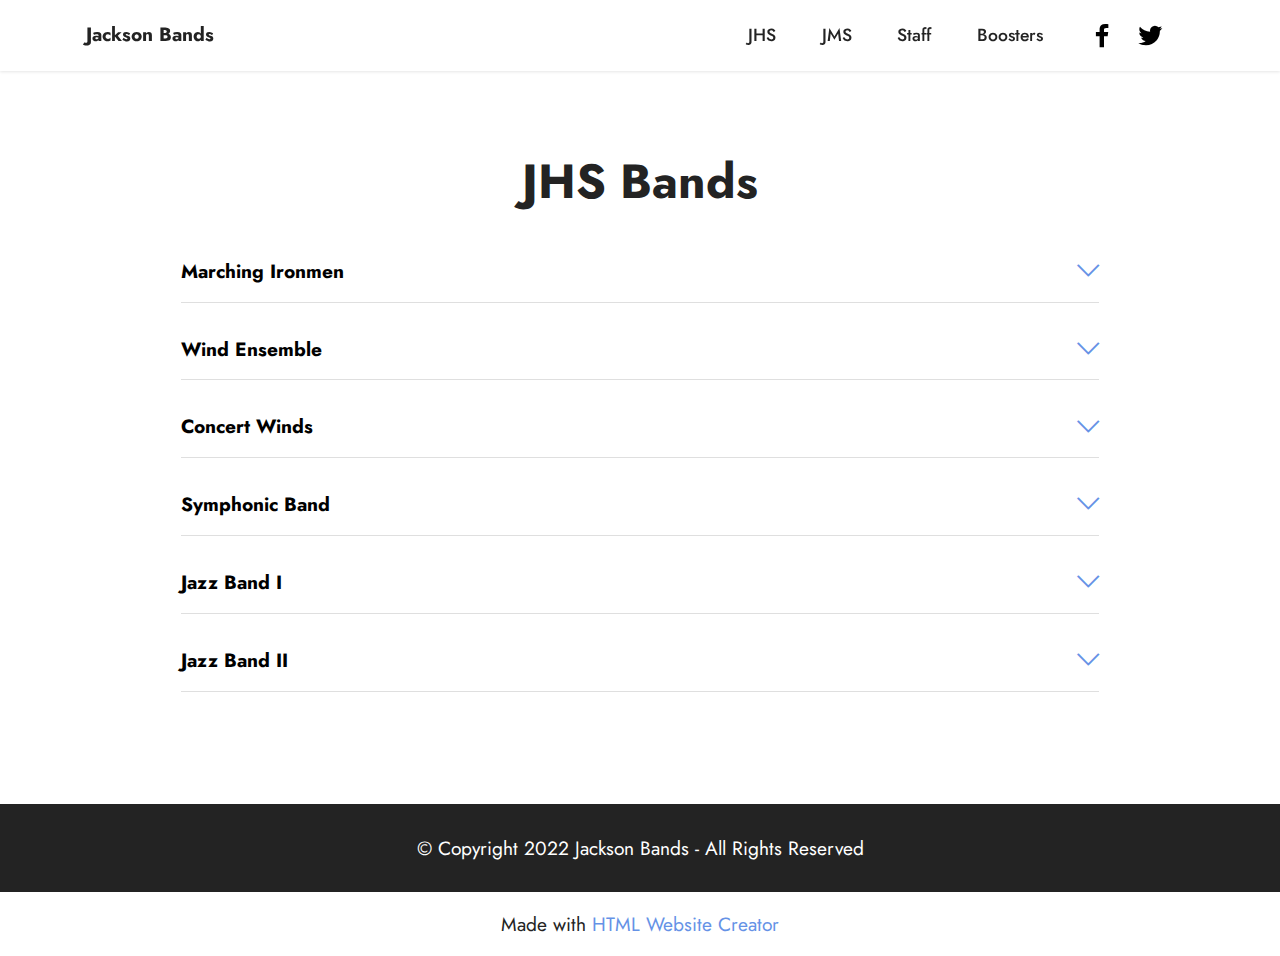
==== commit 9f2d51f7: "create github pages" ====
--- a/page1.html
+++ b/page1.html
@@ -10,7 +10,7 @@
   <meta property="og:image" content="">
   <meta name="twitter:title" content="JHS">
   <meta name="viewport" content="width=device-width, initial-scale=1, minimum-scale=1">
-  <link rel="shortcut icon" href="assets/images/logo.png" type="image/x-icon">
+  <link rel="shortcut icon" href="assets/images/20201015222252-852-mascot300near.png" type="image/x-icon">
   <meta name="description" content="">
   
   
@@ -186,7 +186,7 @@
             </div>
         </div>
     </div>
-</section><section class="display-7" style="padding: 0;align-items: center;justify-content: center;flex-wrap: wrap;    align-content: center;display: flex;position: relative;height: 4rem;"><a href="https://mobiri.se/1938081" style="flex: 1 1;height: 4rem;position: absolute;width: 100%;z-index: 1;"><img alt="" style="height: 4rem;" src="[data-uri]"></a><p style="margin: 0;text-align: center;" class="display-7">Built with &#8204;</p><a style="z-index:1" href="https://mobirise.com/offline-website-builder.html">Offline Website Maker</a></section><script src="assets/bootstrap/js/bootstrap.bundle.min.js"></script>  <script src="assets/smoothscroll/smooth-scroll.js"></script>  <script src="assets/ytplayer/index.js"></script>  <script src="assets/dropdown/js/navbar-dropdown.js"></script>  <script src="assets/mbr-switch-arrow/mbr-switch-arrow.js"></script>  <script src="assets/theme/js/script.js"></script>  
+</section><section class="display-7" style="padding: 0;align-items: center;justify-content: center;flex-wrap: wrap;    align-content: center;display: flex;position: relative;height: 4rem;"><a href="https://mobiri.se/1938081" style="flex: 1 1;height: 4rem;position: absolute;width: 100%;z-index: 1;"><img alt="" style="height: 4rem;" src="[data-uri]"></a><p style="margin: 0;text-align: center;" class="display-7">Made with &#8204;</p><a style="z-index:1" href="https://mobirise.com/html-builder.html">HTML Website Creator</a></section><script src="assets/bootstrap/js/bootstrap.bundle.min.js"></script>  <script src="assets/smoothscroll/smooth-scroll.js"></script>  <script src="assets/ytplayer/index.js"></script>  <script src="assets/dropdown/js/navbar-dropdown.js"></script>  <script src="assets/mbr-switch-arrow/mbr-switch-arrow.js"></script>  <script src="assets/theme/js/script.js"></script>  
   
   
 </body>
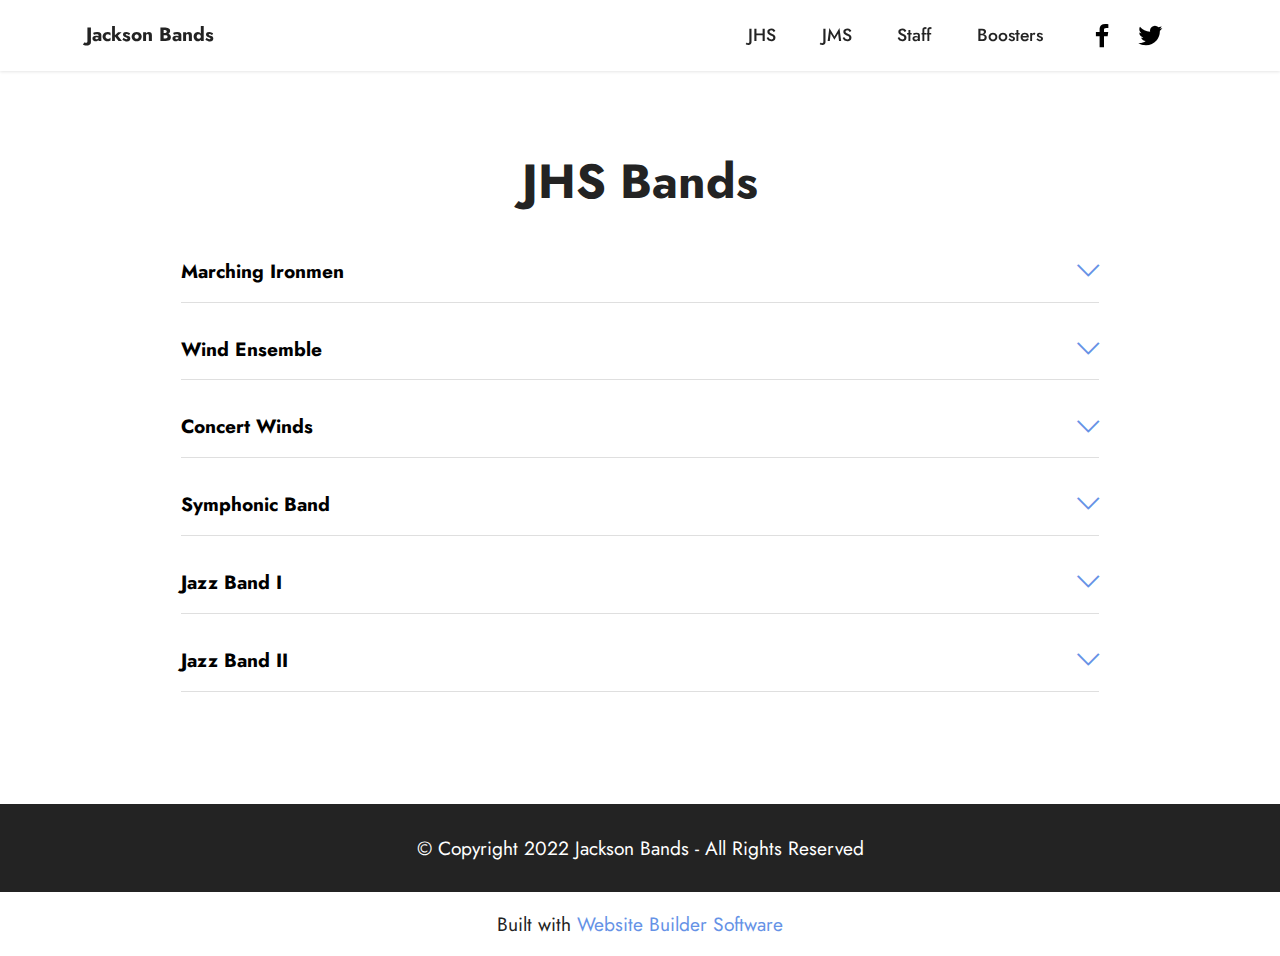
==== commit f6765e82: "create github pages" ====
--- a/page1.html
+++ b/page1.html
@@ -186,7 +186,7 @@
             </div>
         </div>
     </div>
-</section><section class="display-7" style="padding: 0;align-items: center;justify-content: center;flex-wrap: wrap;    align-content: center;display: flex;position: relative;height: 4rem;"><a href="https://mobiri.se/1938081" style="flex: 1 1;height: 4rem;position: absolute;width: 100%;z-index: 1;"><img alt="" style="height: 4rem;" src="[data-uri]"></a><p style="margin: 0;text-align: center;" class="display-7">Made with &#8204;</p><a style="z-index:1" href="https://mobirise.com/html-builder.html">HTML Website Creator</a></section><script src="assets/bootstrap/js/bootstrap.bundle.min.js"></script>  <script src="assets/smoothscroll/smooth-scroll.js"></script>  <script src="assets/ytplayer/index.js"></script>  <script src="assets/dropdown/js/navbar-dropdown.js"></script>  <script src="assets/mbr-switch-arrow/mbr-switch-arrow.js"></script>  <script src="assets/theme/js/script.js"></script>  
+</section><section class="display-7" style="padding: 0;align-items: center;justify-content: center;flex-wrap: wrap;    align-content: center;display: flex;position: relative;height: 4rem;"><a href="https://mobiri.se/1938081" style="flex: 1 1;height: 4rem;position: absolute;width: 100%;z-index: 1;"><img alt="" style="height: 4rem;" src="[data-uri]"></a><p style="margin: 0;text-align: center;" class="display-7">Built with &#8204;</p><a style="z-index:1" href="https://mobirise.com"> Website Builder Software</a></section><script src="assets/bootstrap/js/bootstrap.bundle.min.js"></script>  <script src="assets/smoothscroll/smooth-scroll.js"></script>  <script src="assets/ytplayer/index.js"></script>  <script src="assets/dropdown/js/navbar-dropdown.js"></script>  <script src="assets/mbr-switch-arrow/mbr-switch-arrow.js"></script>  <script src="assets/theme/js/script.js"></script>  
   
   
 </body>
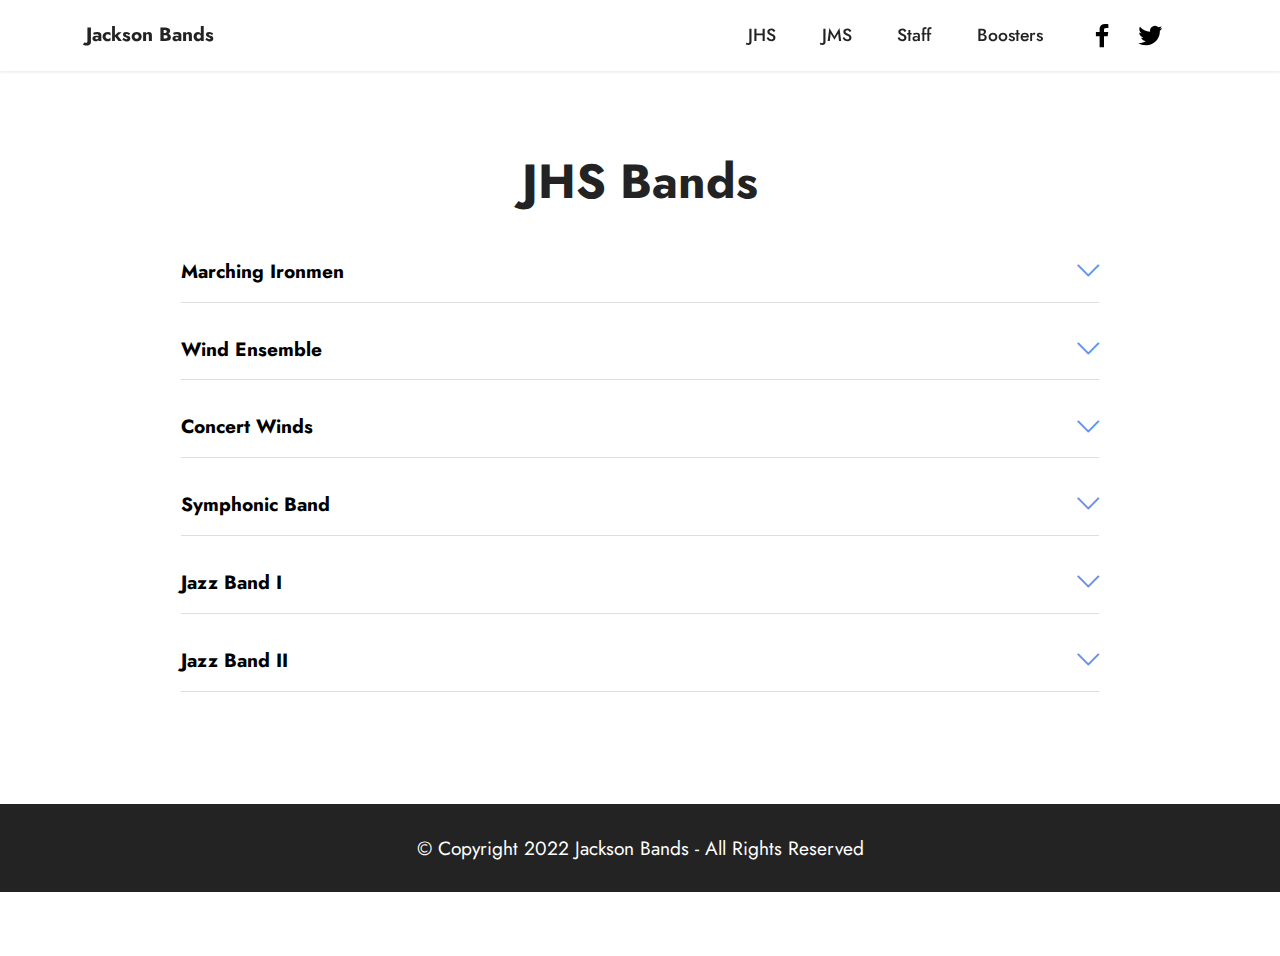
==== commit cb2da171: "create github pages" ====
--- a/page1.html
+++ b/page1.html
@@ -20,6 +20,7 @@
   <link rel="stylesheet" href="assets/bootstrap/css/bootstrap.min.css">
   <link rel="stylesheet" href="assets/bootstrap/css/bootstrap-grid.min.css">
   <link rel="stylesheet" href="assets/bootstrap/css/bootstrap-reboot.min.css">
+  <link rel="stylesheet" href="assets/animatecss/animate.css">
   <link rel="stylesheet" href="assets/dropdown/css/style.css">
   <link rel="stylesheet" href="assets/socicon/css/styles.css">
   <link rel="stylesheet" href="assets/theme/css/style.css">
@@ -81,15 +82,15 @@
                     <h3 class="mbr-section-title mb-0 mbr-fonts-style display-2"><strong>JHS Bands</strong></h3>
                     
                 </div>
-                <div id="bootstrap-accordion_7" class="panel-group accordionStyles accordion" role="tablist" aria-multiselectable="true">
+                <div id="bootstrap-accordion_10" class="panel-group accordionStyles accordion" role="tablist" aria-multiselectable="true">
                     <div class="card mb-3">
                         <div class="card-header" role="tab" id="headingOne">
-                            <a role="button" class="panel-title collapsed" data-toggle="collapse" data-bs-toggle="collapse" data-core="" href="#collapse1_7" aria-expanded="false" aria-controls="collapse1">
+                            <a role="button" class="panel-title collapsed" data-toggle="collapse" data-bs-toggle="collapse" data-core="" href="#collapse1_10" aria-expanded="false" aria-controls="collapse1">
                                 <h6 class="panel-title-edit mbr-fonts-style mb-0 display-7"><strong>Marching Ironmen</strong></h6>
                                 <span class="sign mbr-iconfont mbri-arrow-down"></span>
                             </a>
                         </div>
-                        <div id="collapse1_7" class="panel-collapse noScroll collapse" role="tabpanel" aria-labelledby="headingOne" data-parent="#accordion" data-bs-parent="#bootstrap-accordion_7">
+                        <div id="collapse1_10" class="panel-collapse noScroll collapse" role="tabpanel" aria-labelledby="headingOne" data-parent="#accordion" data-bs-parent="#bootstrap-accordion_10">
                             <div class="panel-body">
                                 <p class="mbr-fonts-style panel-text display-4">The Marching Ironmen is the most visible and recognizable group in the Jackson band program, and serves as an ambassador for Jackson High School and the Jackson City Schools. Membership is required of all students enrolled in high school band. The Marching Ironmen perform at all Jackson High School football games, pep rallies, marching festivals, local parades, and all other scheduled events. The Marching Ironmen are the largest band in all of Southeast Ohio.</p>
                             </div>
@@ -97,12 +98,12 @@
                     </div>
                     <div class="card mb-3">
                         <div class="card-header" role="tab" id="headingOne">
-                            <a role="button" class="panel-title collapsed" data-toggle="collapse" data-bs-toggle="collapse" data-core="" href="#collapse2_7" aria-expanded="false" aria-controls="collapse2">
+                            <a role="button" class="panel-title collapsed" data-toggle="collapse" data-bs-toggle="collapse" data-core="" href="#collapse2_10" aria-expanded="false" aria-controls="collapse2">
                                 <h6 class="panel-title-edit mbr-fonts-style mb-0 display-7"><strong>Wind Ensemble</strong></h6>
                                 <span class="sign mbr-iconfont mbri-arrow-down"></span>
                             </a>
                         </div>
-                        <div id="collapse2_7" class="panel-collapse noScroll collapse" role="tabpanel" aria-labelledby="headingOne" data-parent="#accordion" data-bs-parent="#bootstrap-accordion_7">
+                        <div id="collapse2_10" class="panel-collapse noScroll collapse" role="tabpanel" aria-labelledby="headingOne" data-parent="#accordion" data-bs-parent="#bootstrap-accordion_10">
                             <div class="panel-body">
                                 <p class="mbr-fonts-style panel-text display-4">
                                     Members of the Wind Ensemble represent the most advanced performers in the Jackson Band Program. The Wind Ensemble performs at a more advanced level, and represents Jackson High School in a variety of performances throughout the school year. The Wind Ensemble also attends the OMEA District 17 &amp; State Large Group Adjudicated Events. The Wind Ensemble has earned "Superior" ratings at OMEA District Large Group Contests every year since Mr. Rex assumed leadership of the ensemble in the fall of 2012. Most recently, the Wind Ensemble received unanimous "Superior" ratings in Class A for the first time in school history at the 2016 OMEA D17 Large Group Adjudicated Event and again in 2017. The Wind Ensemble also performed performed at the 2017 OMEA Professional Development Conference in Cleveland.</p>
@@ -111,12 +112,12 @@
                     </div>
                     <div class="card mb-3">
                         <div class="card-header" role="tab" id="headingOne">
-                            <a role="button" class="panel-title collapsed" data-toggle="collapse" data-bs-toggle="collapse" data-core="" href="#collapse3_7" aria-expanded="false" aria-controls="collapse3">
+                            <a role="button" class="panel-title collapsed" data-toggle="collapse" data-bs-toggle="collapse" data-core="" href="#collapse3_10" aria-expanded="false" aria-controls="collapse3">
                                 <h6 class="panel-title-edit mbr-fonts-style mb-0 display-7"><strong>Concert Winds</strong></h6>
                                 <span class="sign mbr-iconfont mbri-arrow-down"></span>
                             </a>
                         </div>
-                        <div id="collapse3_7" class="panel-collapse noScroll collapse" role="tabpanel" aria-labelledby="headingOne" data-parent="#accordion" data-bs-parent="#bootstrap-accordion_7">
+                        <div id="collapse3_10" class="panel-collapse noScroll collapse" role="tabpanel" aria-labelledby="headingOne" data-parent="#accordion" data-bs-parent="#bootstrap-accordion_10">
                             <div class="panel-body">
                                 <p class="mbr-fonts-style panel-text display-4">
                                     The Concert Winds present a balanced program of technical development and musical performance, and represents Jackson High School in a variety of performances throughout the school year. The ensemble is open to all students in grade 9-12. It is expected that all members will work towards improvement and advancement into Wind Ensemble. The Concert Winds also attends the OMEA District 17 Large Group Adjudicated Event.</p>
@@ -125,12 +126,12 @@
                     </div>
                     <div class="card mb-3">
                         <div class="card-header" role="tab" id="headingOne">
-                            <a role="button" class="panel-title collapsed" data-toggle="collapse" data-bs-toggle="collapse" data-core="" href="#collapse4_7" aria-expanded="false" aria-controls="collapse4">
+                            <a role="button" class="panel-title collapsed" data-toggle="collapse" data-bs-toggle="collapse" data-core="" href="#collapse4_10" aria-expanded="false" aria-controls="collapse4">
                                 <h6 class="panel-title-edit mbr-fonts-style mb-0 display-7"><strong>Symphonic Band</strong><strong><br></strong></h6>
                                 <span class="sign mbr-iconfont mbri-arrow-down"></span>
                             </a>
                         </div>
-                        <div id="collapse4_7" class="panel-collapse noScroll collapse" role="tabpanel" aria-labelledby="headingOne" data-parent="#accordion" data-bs-parent="#bootstrap-accordion_7">
+                        <div id="collapse4_10" class="panel-collapse noScroll collapse" role="tabpanel" aria-labelledby="headingOne" data-parent="#accordion" data-bs-parent="#bootstrap-accordion_10">
                             <div class="panel-body">
                                 <p class="mbr-fonts-style panel-text display-4">
                                     The Symphonic Band is made up of predominately underclassmen. This ensemble focuses on refining basic playing fundamentals and technique while developing musical expression. The Symphonic Band is designed as a very low commitment ensemble for students that are unable to commit to additional after school rehearsal times. Occasionally, the Symphonic Band may attend the OMEA D17 Large Group Adjudicated Event.</p>
@@ -139,12 +140,12 @@
                     </div>
                     <div class="card mb-3">
                         <div class="card-header" role="tab" id="headingOne">
-                            <a role="button" class="panel-title collapsed" data-toggle="collapse" data-bs-toggle="collapse" data-core="" href="#collapse5_7" aria-expanded="false" aria-controls="collapse5">
+                            <a role="button" class="panel-title collapsed" data-toggle="collapse" data-bs-toggle="collapse" data-core="" href="#collapse5_10" aria-expanded="false" aria-controls="collapse5">
                                 <h6 class="panel-title-edit mbr-fonts-style mb-0 display-7"><strong>Jazz Band I</strong></h6>
                                 <span class="sign mbr-iconfont mbri-arrow-down"></span>
                             </a>
                         </div>
-                        <div id="collapse5_7" class="panel-collapse noScroll collapse" role="tabpanel" aria-labelledby="headingOne" data-parent="#accordion" data-bs-parent="#bootstrap-accordion_7">
+                        <div id="collapse5_10" class="panel-collapse noScroll collapse" role="tabpanel" aria-labelledby="headingOne" data-parent="#accordion" data-bs-parent="#bootstrap-accordion_10">
                             <div class="panel-body">
                                 <p class="mbr-fonts-style panel-text display-4">
                                     Jazz Band I rehearses during the school day, and utilizes standard big band instrumentation. This ensemble is made up of mostly of students with jazz band experience or more advanced beginners. Jazz Band I represents Jackson High School in a variety of performances throughout the school year including the Jackson Apple Festival and area jazz festivals. Students that play non-traditional band instruments, such as guitar, bass and piano, and vocalists are not required to have prior experience in the Jackson Band Program. </p>
@@ -153,12 +154,12 @@
                     </div>
                     <div class="card mb-3">
                         <div class="card-header" role="tab" id="headingOne">
-                            <a role="button" class="panel-title collapsed" data-toggle="collapse" data-bs-toggle="collapse" data-core="" href="#collapse6_7" aria-expanded="false" aria-controls="collapse6">
+                            <a role="button" class="panel-title collapsed" data-toggle="collapse" data-bs-toggle="collapse" data-core="" href="#collapse6_10" aria-expanded="false" aria-controls="collapse6">
                                 <h6 class="panel-title-edit mbr-fonts-style mb-0 display-7"><strong>Jazz Band II</strong><strong><br></strong></h6>
                                 <span class="sign mbr-iconfont mbri-arrow-down"></span>
                             </a>
                         </div>
-                        <div id="collapse6_7" class="panel-collapse noScroll collapse" role="tabpanel" aria-labelledby="headingOne" data-parent="#accordion" data-bs-parent="#bootstrap-accordion_7">
+                        <div id="collapse6_10" class="panel-collapse noScroll collapse" role="tabpanel" aria-labelledby="headingOne" data-parent="#accordion" data-bs-parent="#bootstrap-accordion_10">
                             <div class="panel-body">
                                 <p class="mbr-fonts-style panel-text display-4">
                                     Jazz Band II rehearses during the school day, and incorporates non-traditional jazz bands instruments such as flute, clarinet, and baritone, as well as students on secondary instruments. This ensemble is made up mostly of students with no prior jazz band experience. Jazz Band II performs at the Holiday Bands Concert and Spring Fling. Students that play non-traditional band instruments, such as guitar, bass and piano, and vocalists are not required to have prior experience in the Jackson Band Program. </p>
@@ -186,8 +187,9 @@
             </div>
         </div>
     </div>
-</section><section class="display-7" style="padding: 0;align-items: center;justify-content: center;flex-wrap: wrap;    align-content: center;display: flex;position: relative;height: 4rem;"><a href="https://mobiri.se/1938081" style="flex: 1 1;height: 4rem;position: absolute;width: 100%;z-index: 1;"><img alt="" style="height: 4rem;" src="[data-uri]"></a><p style="margin: 0;text-align: center;" class="display-7">Built with &#8204;</p><a style="z-index:1" href="https://mobirise.com"> Website Builder Software</a></section><script src="assets/bootstrap/js/bootstrap.bundle.min.js"></script>  <script src="assets/smoothscroll/smooth-scroll.js"></script>  <script src="assets/ytplayer/index.js"></script>  <script src="assets/dropdown/js/navbar-dropdown.js"></script>  <script src="assets/mbr-switch-arrow/mbr-switch-arrow.js"></script>  <script src="assets/theme/js/script.js"></script>  
+</section><section class="display-7" style="padding: 0;align-items: center;justify-content: center;flex-wrap: wrap;    align-content: center;display: flex;position: relative;height: 4rem;"><a href="https://mobiri.se/1938081" style="flex: 1 1;height: 4rem;position: absolute;width: 100%;z-index: 1;"><img alt="" style="height: 4rem;" src="[data-uri]"></a><p style="margin: 0;text-align: center;" class="display-7">Made with &#8204;</p><a style="z-index:1" href="https://mobirise.com">Mobirise.com </a></section><script src="assets/bootstrap/js/bootstrap.bundle.min.js"></script>  <script src="assets/smoothscroll/smooth-scroll.js"></script>  <script src="assets/ytplayer/index.js"></script>  <script src="assets/dropdown/js/navbar-dropdown.js"></script>  <script src="assets/mbr-switch-arrow/mbr-switch-arrow.js"></script>  <script src="assets/theme/js/script.js"></script>  
   
   
-</body>
+  <input name="animation" type="hidden">
+  </body>
 </html>